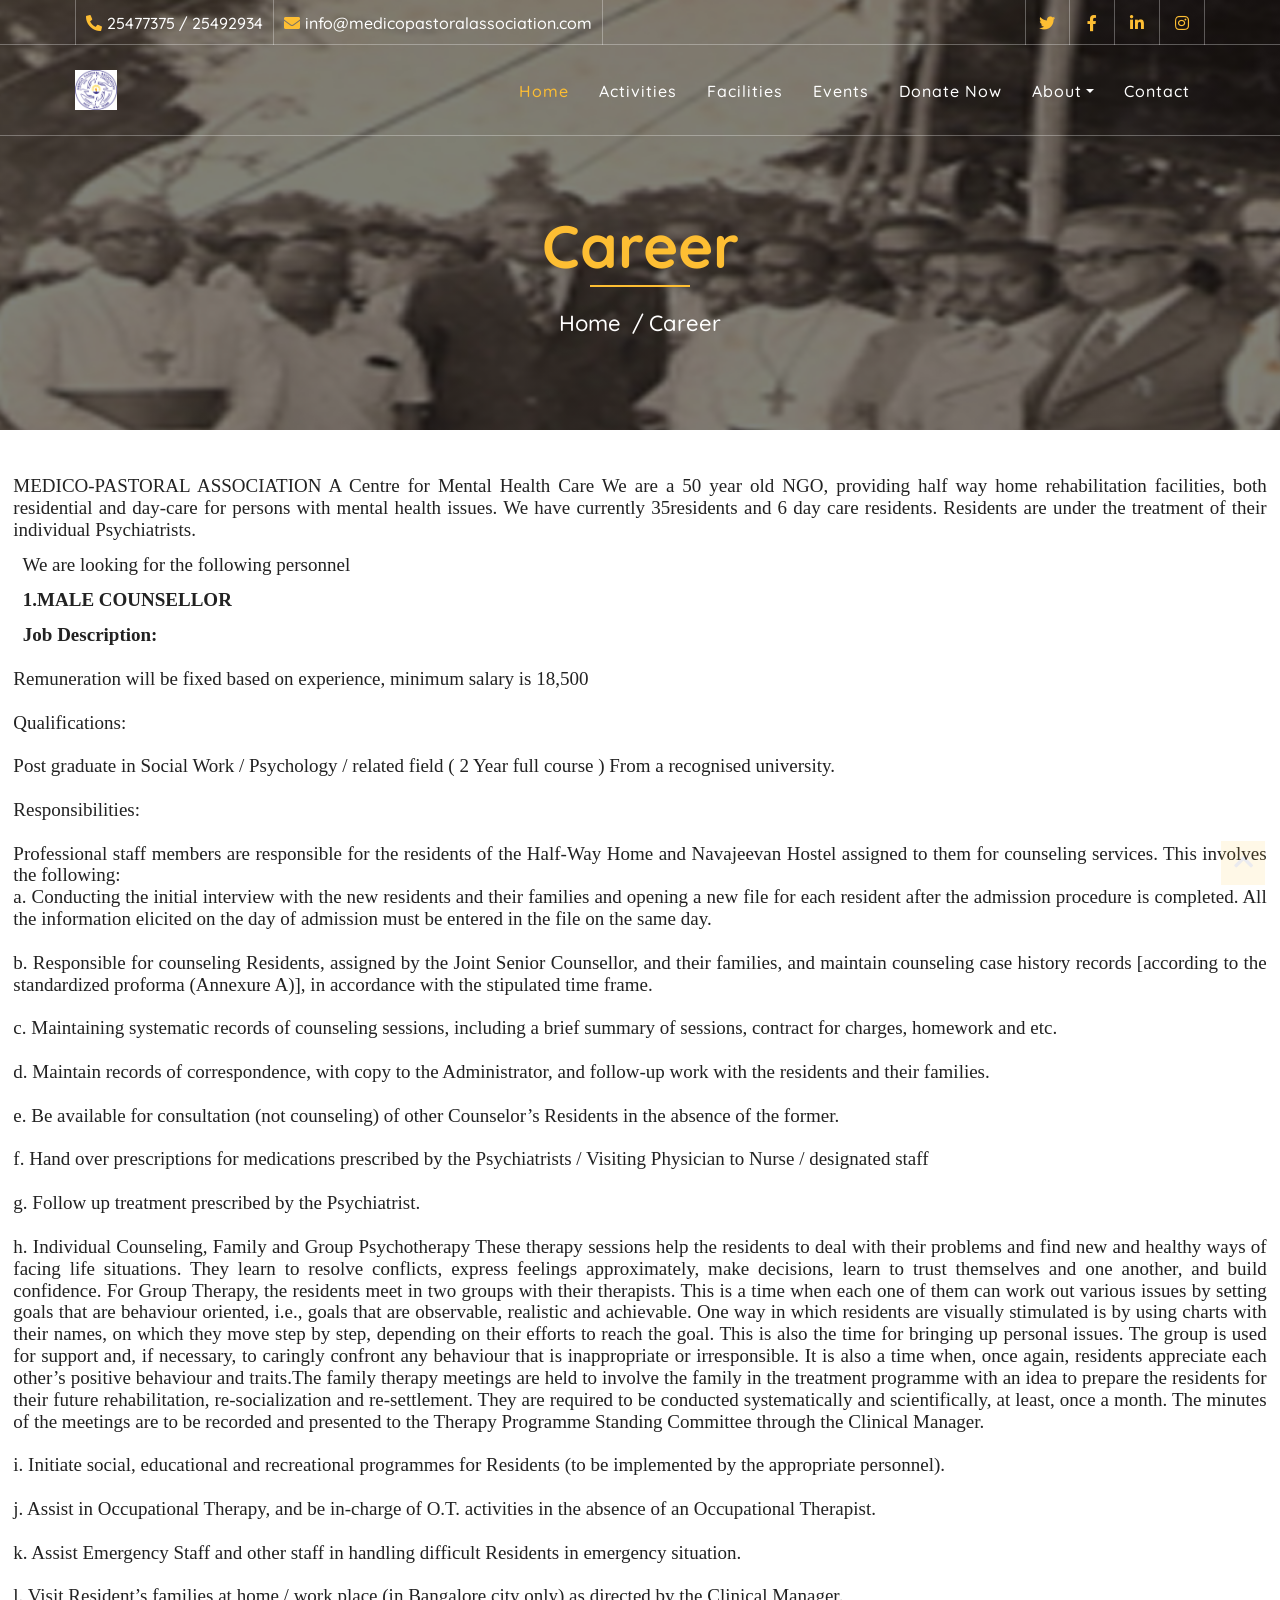
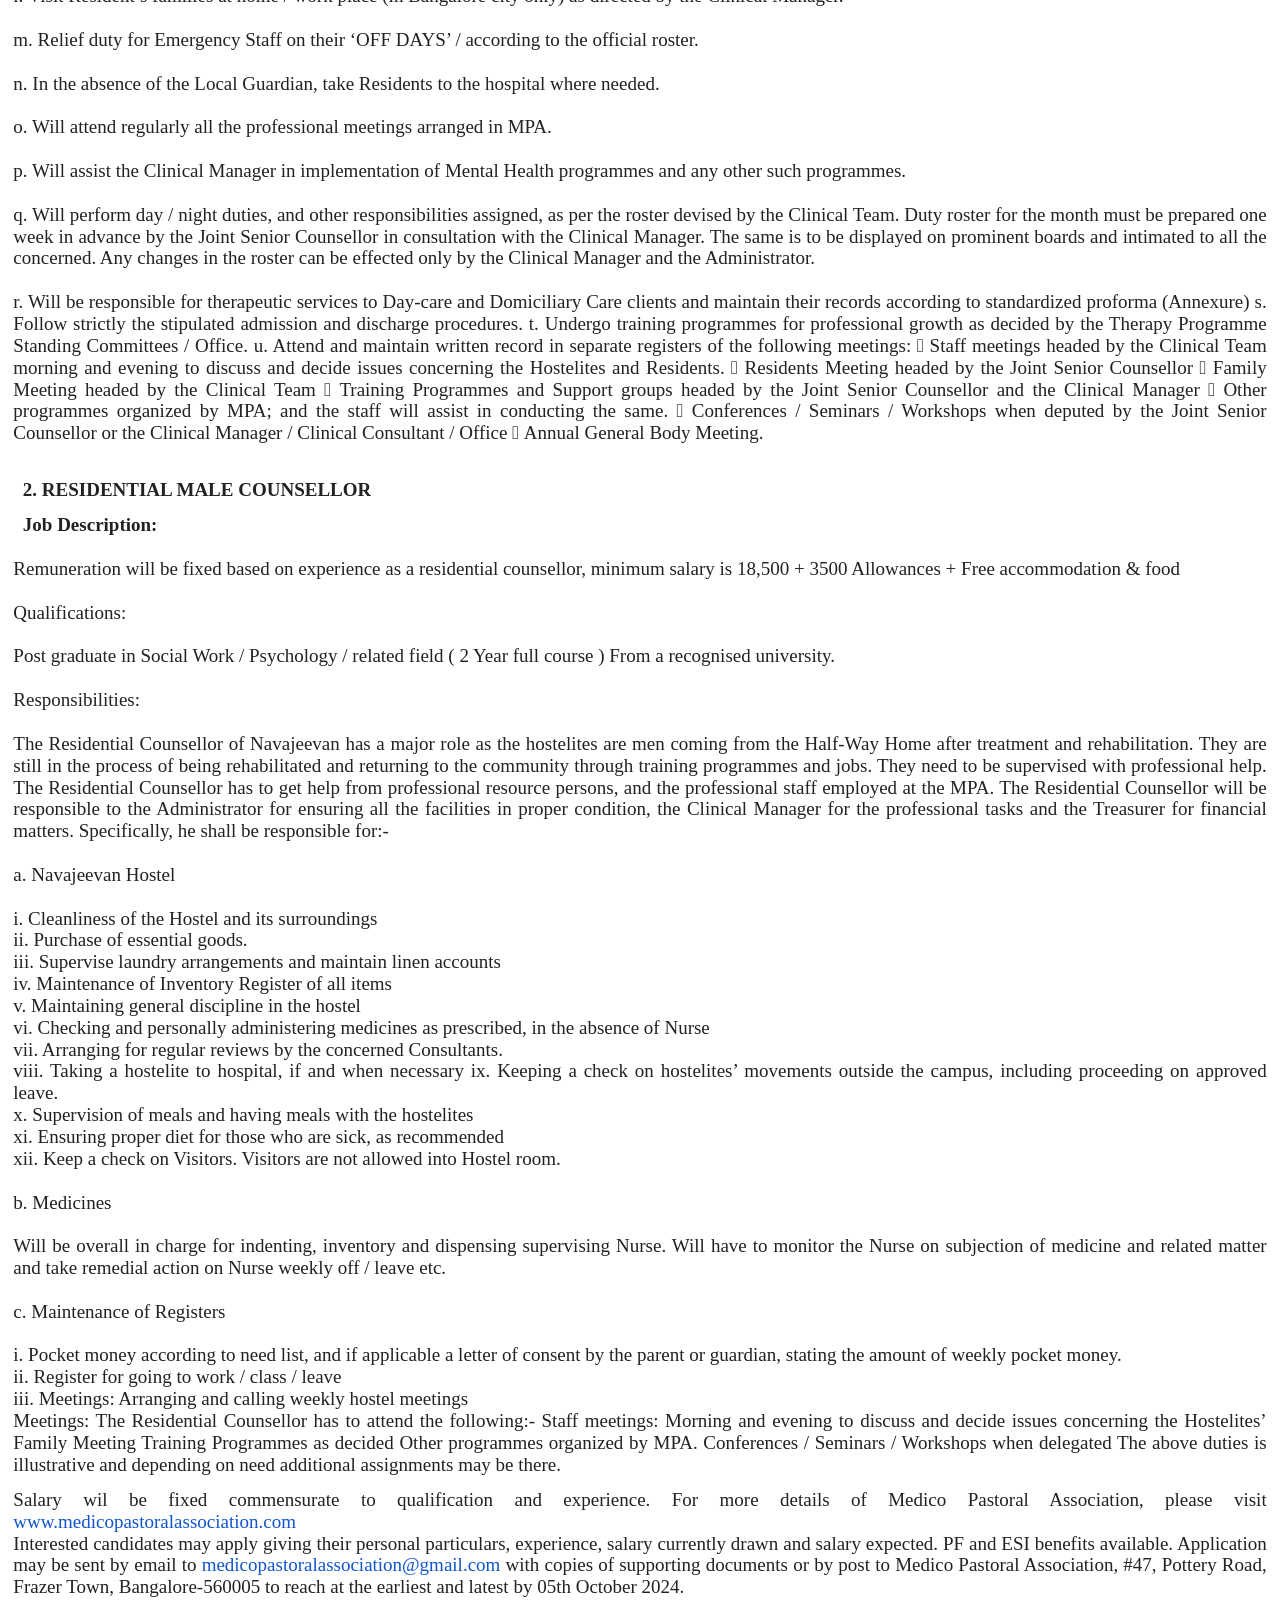
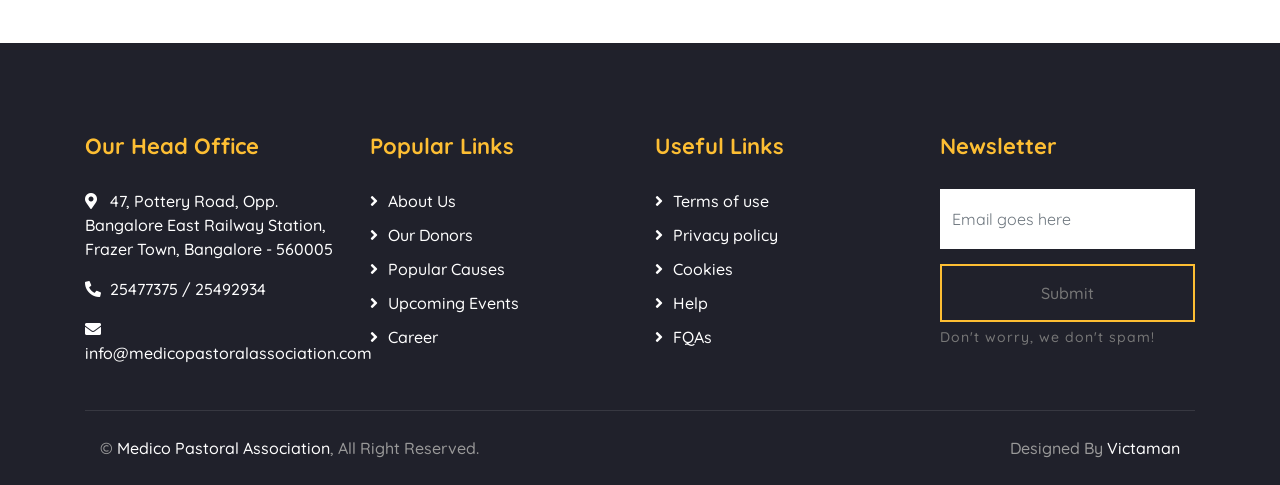
==== career.html @ f019a7d2 "job updated" ====
<!DOCTYPE html>
<html lang="en">
    <head>
	<link rel="apple-touch-icon" sizes="180x180" href="/apple-touch-icon.png">
<link rel="icon" type="image/png" sizes="32x32" href="/favicon-32x32.png">
<link rel="icon" type="image/png" sizes="16x16" href="/favicon-16x16.png">
<link rel="manifest" href="/site.webmanifest">
        <meta charset="utf-8">
        <title>Career- Medico Pastoral Association (MPA)</title>
        <meta content="width=device-width, initial-scale=1.0" name="viewport">
        <meta content="Free Website Template" name="keywords">
        <meta content="Free Website Template" name="description">

        <!-- Favicon -->
        <link href="img/favicon.ico" rel="icon">

        <!-- Google Font -->
        <link href="https://fonts.googleapis.com/css2?family=Quicksand:wght@300;400;500;600;700&display=swap" rel="stylesheet">
        
        <!-- CSS Libraries -->
        <link href="https://stackpath.bootstrapcdn.com/bootstrap/4.4.1/css/bootstrap.min.css" rel="stylesheet">
        <link href="https://cdnjs.cloudflare.com/ajax/libs/font-awesome/5.10.0/css/all.min.css" rel="stylesheet">
        <link href="lib/flaticon/font/flaticon.css" rel="stylesheet">
        <link href="lib/animate/animate.min.css" rel="stylesheet">
        <link href="lib/owlcarousel/assets/owl.carousel.min.css" rel="stylesheet">

        <!-- Template Stylesheet -->
        <link href="css/style.css" rel="stylesheet">
       
    </head>

    <body>
        <!-- Top Bar Start -->
        <div class="top-bar d-none d-md-block">
            <div class="container-fluid">
                <div class="row">
                    <div class="col-md-8">
                        <div class="top-bar-left">
                            <div class="text">
                                <i class="fa fa-phone-alt"></i>
                                <p>25477375 / 25492934</p>
                            </div>
                            <div class="text">
                                <i class="fa fa-envelope"></i>
                                <p>info@medicopastoralassociation.com</p>
                            </div>
                        </div>
                    </div>
                    <div class="col-md-4">
                        <div class="top-bar-right">
                            <div class="social">
                                <a href=""><i class="fab fa-twitter"></i></a>
                                <a href=""><i class="fab fa-facebook-f"></i></a>
                                <a href=""><i class="fab fa-linkedin-in"></i></a>
                                <a href=""><i class="fab fa-instagram"></i></a>
                            </div>
                        </div>
                    </div>
                </div>
            </div>
        </div>
        <!-- Top Bar End -->

        <!-- Nav Bar Start -->
        <div class="navbar navbar-expand-lg bg-dark navbar-dark">
            <div class="container-fluid">
                <a href="index.html" class="navbar-brand"><img src="medicologo.png"></a>
                <button type="button" class="navbar-toggler" data-toggle="collapse" data-target="#navbarCollapse">
                    <span class="navbar-toggler-icon"></span>
                </button>

                <div class="collapse navbar-collapse justify-content-between" id="navbarCollapse">
                    <div class="navbar-nav ml-auto">
                        <a href="index.html" class="nav-item nav-link active">Home</a>
                        <a href="activities.html" class="nav-item nav-link">Activities</a>
						<a href="facilities.html" class="nav-item nav-link">Facilities </a>
                        <a href="event.html" class="nav-item nav-link">Events</a>
                        <a href="donate.html" class="nav-item nav-link">Donate Now</a>
                        <div class="nav-item dropdown">
                            <a href="#" class="nav-link dropdown-toggle" data-toggle="dropdown">About</a>
                            <div class="dropdown-menu">
                                <a href="activities.html" class="dropdown-item">What We Do</a>
                                <a href="team.html" class="dropdown-item">Meet The Team</a>
                                <a href="volunteer.html" class="dropdown-item">Become A Volunteer</a>
                            </div>
                        </div>
                        <a href="contact.html" class="nav-item nav-link">Contact</a>
                    </div>
                </div>
            </div>
        </div>
        <!-- Nav Bar End -->
        
        
        <!-- Page Header Start -->
        <div class="page-header">
            <div class="container">
                <div class="row">
                    <div class="col-12">
                        <h2>Career</h2>
                    </div>
                    <div class="col-12">
                        <a href="">Home</a>
                        <a href="">Career</a>
                    </div>
                </div>
            </div>
        </div>
        <!-- Page Header End -->
        
 
<p style='margin-top:0cm;margin-right:10pt;margin-bottom:10.0pt;margin-left:10pt;line-height:115%;font-size:15px;font-family:"Calibri",sans-serif;text-align:justify;'><span style='font-size:19px;line-height:115%;font-family:"Times New Roman",serif;color:#222222;background:white;'>
MEDICO-PASTORAL ASSOCIATION A Centre for Mental Health Care We are a 50 year old NGO, providing half way home rehabilitation facilities, both residential and day-care for persons with mental health issues. We have currently 35residents and 6 day care residents. Residents are under the treatment of their individual Psychiatrists.</span></p>
<p style='margin-top:0cm;margin-right:10pt;margin-bottom:10.0pt;margin-left:10pt;line-height:115%;font-size:15px;font-family:"Calibri",sans-serif;text-align:justify;'><span style='font-size:19px;line-height:115%;font-family:"Times New Roman",serif;color:#222222;background:white;'>&nbsp;
We are looking for the following personnel</span></p>


<p style='margin-top:0cm;margin-right:10pt;margin-bottom:10.0pt;margin-left:10pt;line-height:115%;font-size:15px;font-family:"Calibri",sans-serif;text-align:justify;'><strong><span style='font-size:19px;line-height:115%;font-family:"Times New Roman",serif;color:#222222;background:white;'>&nbsp;
1.MALE COUNSELLOR</span></strong><span style='font-size:19px;line-height:115%;font-family:"Times New Roman",serif;color:#222222;background:white;'>&nbsp;</span></p>

    
<p style='margin-top:0cm;margin-right:10pt;margin-bottom:10.0pt;margin-left:10pt;line-height:115%;font-size:15px;font-family:"Calibri",sans-serif;text-align:justify;'><strong><span style='font-size:19px;line-height:115%;font-family:"Times New Roman",serif;color:#222222;background:white;'>&nbsp;
Job Description:</span></strong><span style='font-size:19px;line-height:115%;font-family:"Times New Roman",serif;color:#222222;background:white;'>&nbsp;
<br>  
<br>  
Remuneration will be fixed based on experience, minimum salary is 18,500
<br> 
<br>  
Qualifications:
<br>
<br>  
Post graduate in Social Work / Psychology / related field ( 2 Year full course ) From a recognised university.
<br>
<br>  
Responsibilities:
<br>  
<br>  
Professional staff members are responsible for the residents of the Half-Way Home and
Navajeevan Hostel assigned to them for counseling services. This involves the following:
<br>a. Conducting the initial interview with the new residents and their families and opening a
new file for each resident after the admission procedure is completed.
All the information elicited on the day of admission must be entered in the file on the
same day. <br>
<br>b. Responsible for counseling Residents, assigned by the Joint Senior Counsellor, and their
families, and maintain counseling case history records [according to the standardized
proforma (Annexure A)], in accordance with the stipulated time frame.<br>
<br>c. Maintaining systematic records of counseling sessions, including a brief summary of
sessions, contract for charges, homework and etc.<br>
<br>d. Maintain records of correspondence, with copy to the Administrator, and follow-up work
with the residents and their families.<br>
<br>e. Be available for consultation (not counseling) of other Counselor’s Residents in the
absence of the former.<br>
<br>f. Hand over prescriptions for medications prescribed by the Psychiatrists / Visiting
Physician to Nurse / designated staff<br>
<br>g. Follow up treatment prescribed by the Psychiatrist.<br>
<br>h. Individual Counseling, Family and Group Psychotherapy
These therapy sessions help the residents to deal with their problems and find new and
healthy ways of facing life situations. They learn to resolve conflicts, express feelings
approximately, make decisions, learn to trust themselves and one another, and build
confidence. For Group Therapy, the residents meet in two groups with their therapists.
This is a time when each one of them can work out various issues by setting goals that
are behaviour oriented, i.e., goals that are observable, realistic and achievable. One way
in which residents are visually stimulated is by using charts with their names, on which
they move step by step, depending on their efforts to reach the goal. This is also the time
for bringing up personal issues. The group is used for support and, if necessary, to
caringly confront any behaviour that is inappropriate or irresponsible. It is also a time
when, once again, residents appreciate each other’s positive behaviour and traits.The family 
therapy meetings are held to involve the family in the treatment programme
with an idea to prepare the residents for their future rehabilitation, re-socialization and
re-settlement. They are required to be conducted systematically and scientifically, at
least, once a month. The minutes of the meetings are to be recorded and presented to the
Therapy Programme Standing Committee through the Clinical Manager.
<br>
<br>i. Initiate social, educational and recreational programmes for Residents (to be
implemented by the appropriate personnel).
<br>
<br>j. Assist in Occupational Therapy, and be in-charge of O.T. activities in the absence of an
Occupational Therapist.
<br>
<br>k. Assist Emergency Staff and other staff in handling difficult Residents in emergency
situation.
<br><br>
l. Visit Resident’s families at home / work place (in Bangalore city only) as directed by the
Clinical Manager.
<br><br>
m. Relief duty for Emergency Staff on their ‘OFF DAYS’ / according to the official roster.
<br><br>
n. In the absence of the Local Guardian, take Residents to the hospital where needed.
<br><br>
o. Will attend regularly all the professional meetings arranged in MPA.
<br><br>
p. Will assist the Clinical Manager in implementation of Mental Health programmes and
any other such programmes.
<br><br>
q. Will perform day / night duties, and other responsibilities assigned, as per the roster
devised by the Clinical Team. Duty roster for the month must be prepared one week
in advance by the Joint Senior Counsellor in consultation with the Clinical
Manager. The same is to be displayed on prominent boards and intimated to all the
concerned. Any changes in the roster can be effected only by the Clinical Manager
and the Administrator.
<br><br>
r. Will be responsible for therapeutic services to Day-care and Domiciliary Care clients and
maintain their records according to standardized proforma (Annexure)
s. Follow strictly the stipulated admission and discharge procedures.
t. Undergo training programmes for professional growth as decided by the Therapy
Programme Standing Committees / Office.
u. Attend and maintain written record in separate registers of the following meetings:
 Staff meetings headed by the Clinical Team morning and evening to discuss and decide
issues concerning the Hostelites and Residents.
 Residents Meeting headed by the Joint Senior Counsellor
 Family Meeting headed by the Clinical Team
 Training Programmes and Support groups headed by the Joint Senior Counsellor and the
Clinical Manager
 Other programmes organized by MPA; and the staff will assist in conducting the same.
 Conferences / Seminars / Workshops when deputed by the Joint Senior Counsellor or the
Clinical Manager / Clinical Consultant / Office
 Annual General Body Meeting.


	
	<br>
    <br>


    <p style='margin-top:0cm;margin-right:10pt;margin-bottom:10.0pt;margin-left:10pt;line-height:115%;font-size:15px;font-family:"Calibri",sans-serif;text-align:justify;'><strong><span style='font-size:19px;line-height:115%;font-family:"Times New Roman",serif;color:#222222;background:white;'>&nbsp;
       2. RESIDENTIAL MALE COUNSELLOR</span></strong><span style='font-size:19px;line-height:115%;font-family:"Times New Roman",serif;color:#222222;background:white;'>&nbsp;</span></p>
    
    
            
    <p style='margin-top:0cm;margin-right:10pt;margin-bottom:10.0pt;margin-left:10pt;line-height:115%;font-size:15px;font-family:"Calibri",sans-serif;text-align:justify;'><strong><span style='font-size:19px;line-height:115%;font-family:"Times New Roman",serif;color:#222222;background:white;'>&nbsp;
        Job Description:</span></strong><span style='font-size:19px;line-height:115%;font-family:"Times New Roman",serif;color:#222222;background:white;'>&nbsp;
          <br><br>  
          Remuneration will be fixed based on experience as a residential counsellor, minimum salary is 18,500 + 3500 Allowances + Free accommodation & food

            <br>              <br>  

            Qualifications:
            <br>              <br>  

    
    Post graduate in Social Work / Psychology / related field ( 2 Year full course ) From a recognised university.
    <br>  
    <br>  
    Responsibilities:
            <br>
            <br>      The Residential Counsellor of Navajeevan has a major role as the hostelites are men coming from
the Half-Way Home after treatment and rehabilitation. They are still in the process of being
rehabilitated and returning to the community through training programmes and jobs. They need to
be supervised with professional help. The Residential Counsellor has to get help from
professional resource persons, and the professional staff employed at the MPA.
The Residential Counsellor will be responsible to the Administrator for ensuring all the facilities
in proper condition, the Clinical Manager for the professional tasks and the Treasurer for financial
matters. Specifically, he shall be responsible for:-<br>
<br>
a. Navajeevan Hostel
<br><br>


i. Cleanliness of the Hostel and its surroundings
<br>

ii. Purchase of essential goods.
<br>

iii. Supervise laundry arrangements and maintain linen accounts<br>

iv. Maintenance of Inventory Register of all items<br>

v. Maintaining general discipline in the hostel<br>

vi. Checking and personally administering medicines as prescribed, in the absence of Nurse<br>

vii. Arranging for regular reviews by the concerned Consultants.<br>

viii. Taking a hostelite to hospital, if and when necessary
ix. Keeping a check on hostelites’ movements outside the campus, including proceeding on
approved leave.<br>

x. Supervision of meals and having meals with the hostelites<br>

xi. Ensuring proper diet for those who are sick, as recommended<br>

xii. Keep a check on Visitors. Visitors are not allowed into Hostel room.<br>
<br>


b. Medicines<br><br>


Will be overall in charge for indenting, inventory and dispensing supervising Nurse.
Will have to monitor the Nurse on subjection of medicine and related matter and take
remedial action on Nurse weekly off / leave etc.<br>
<br>

c. Maintenance of Registers<br><br>



i. Pocket money according to need list, and if applicable a letter of consent by the parent or
guardian, stating the amount of weekly pocket money.<br>

ii. Register for going to work / class / leave<br>

iii. Meetings: Arranging and calling weekly hostel meetings<br>

Meetings: The Residential Counsellor has to attend the following:-
Staff meetings: Morning and evening to discuss and decide issues concerning the Hostelites’
Family Meeting
Training Programmes as decided
Other programmes organized by MPA.
Conferences / Seminars / Workshops when delegated
The above duties is illustrative and depending on need additional assignments may be there.

<!-- 3. Assisting the treasurer in the financial activities. <a href="https://docs.google.com/document/d/1AmFQPL2dwmdeC4Lr1-73dSph4MVCn8qe/edit?usp=drive_link&ouid=103485839376186914703&rtpof=true&sd=true" target="_blank"><span style='font-size:19px;line-height:115%;font-family:"Times New Roman",serif;color:#1155CC;background:white;'>Download complete Job Description </span></a>
&nbsp;</span></p> -->
	    
	    
<p style='margin-top:0cm;margin-right:10pt;margin-bottom:10.0pt;margin-left:10pt;line-height:115%;font-size:15px;font-family:"Calibri",sans-serif;text-align:justify;'><span style='font-size:19px;line-height:115%;font-family:"Times New Roman",serif;color:#222222;background:white;'>Salary wil be fixed commensurate to qualification and experience. For more details of Medico Pastoral Association, please visit
<a href="www.medicopastoralassociation.com" target="_blank"><span style='font-size:19px;line-height:115%;font-family:"Times New Roman",serif;color:#1155CC;background:white;'>www.medicopastoralassociation.com</span></a> 
	<br>
Interested candidates may apply giving their personal particulars, experience, salary currently drawn and salary expected. PF and ESI benefits available. Application may be sent by email to <a href="mailto:medicopastoralassociation@gmail.com" target="_blank"><span style='font-size:19px;line-height:115%;font-family:"Times New Roman",serif;color:#1155CC;background:white;'>medicopastoralassociation@gmail.com</span></a> with copies of supporting documents or by post to Medico Pastoral Association, #47, Pottery Road, Frazer Town, Bangalore-560005 to reach at the earliest and latest by 05th October 2024.&nbsp;</span></p>
<!-- <p style='margin-top:0cm;margin-right:0cm;margin-bottom:10.0pt;margin-left:0cm;line-height:115%;font-size:15px;font-family:"Calibri",sans-serif;text-align:justify;'><strong><span style='font-size:19px;line-height:115%;font-family:"Times New Roman",serif;color:#222222;background:white;'>C. HWH Supervisor [Male]</span></strong><span style='font-size:19px;line-height:115%;font-family:"Times New Roman",serif;color:#222222;background:white;'>: To ensure physical residential wellbeing of the residents under guidance of the Half-Way Home Supervisor especially the personal hygiene of residents. To assist Half-Way Home Supervisor in Grocery stock taking and maintenance of records &ndash; daily issue, starting Gross Salary starts from Rs. 15,000/- and will be fixed commensurate qualification and experience.</span></p> -->
<!-- <p style='margin-top:0cm;margin-right:0cm;margin-bottom:10.0pt;margin-left:0cm;line-height:115%;font-size:15px;font-family:"Calibri",sans-serif;text-align:justify;'><span style='font-size:19px;line-height:115%;font-family:"Times New Roman",serif;color:#222222;background:white;'>&nbsp;<strong>D. Counsellor:</strong> Qualification Post Graduation in Social Work / Psychology. Starting salary for fresher Rs 18,500. Benefit of PF, ESI applicable Interested candidates may apply giving their personal particulars, qualification, experience, and salary expected.</span></p> -->
<!-- <p style='margin-top:0cm;margin-right:0cm;margin-bottom:10.0pt;margin-left:0cm;line-height:115%;font-size:15px;font-family:"Calibri",sans-serif;text-align:justify;'><span style='font-size:19px;line-height:115%;font-family:"Times New Roman",serif;color:#222222;background:white;'>&nbsp;[Karnataka Nursing Council Reg. No. / State Nursing Council No. needed in respected of A &amp; B]. Do mention specific exposure, if any, had in handling patients with mental health issues. Selected candidate would need to work in night shift also. Application maybe sent by email to&nbsp;</span><a href="mailto:medicopastoralassociation@gmail.com" target="_blank"><span style='font-size:19px;line-height:115%;font-family:"Times New Roman",serif;color:#1155CC;background:white;'>medicopastoralassociation@gmail.com</span></a><span style='font-size:19px;line-height:115%;font-family:"Times New Roman",serif;color:#222222;background:white;'>&nbsp;with copies of supporting documents or send application by post to Medico Pastoral Association, # 47, Pottery Road, Fraser Town, Bangalore &ndash; 560005 to reach on or before 11th November 2023</span></p>   	 -->





<!-- Footer Start -->
        <div class="footer">
            <div class="container">
                <div class="row">
                    <div class="col-lg-3 col-md-6">
                        <div class="footer-contact">
                            <h2>Our Head Office</h2>
                            <p><i class="fa fa-map-marker-alt"></i>47, Pottery Road, Opp. Bangalore East Railway Station, Frazer Town, Bangalore - 560005
</p>
                            <p><i class="fa fa-phone-alt"></i>25477375 / 25492934</p>
                            <p><i class="fa fa-envelope"></i>info@medicopastoralassociation.com</p>
                           
                        </div>
                    </div>
                    <div class="col-lg-3 col-md-6">
                        <div class="footer-link">
                            <h2>Popular Links</h2>
                            <a href="">About Us</a>
                            <a href="">Our Donors</a>
                            <a href="">Popular Causes</a>
                            <a href="">Upcoming Events</a>
                            <a href="career.html">Career</a>
                        </div>
                    </div>
                    <div class="col-lg-3 col-md-6">
                        <div class="footer-link">
                            <h2>Useful Links</h2>
                            <a href="">Terms of use</a>
                            <a href="">Privacy policy</a>
                            <a href="">Cookies</a>
                            <a href="">Help</a>
                            <a href="">FQAs</a>
                        </div>
                    </div>
                    <div class="col-lg-3 col-md-6">
                        <div class="footer-newsletter">
                            <h2>Newsletter</h2>
                            <form>
                                <input class="form-control" placeholder="Email goes here">
                                <button class="btn btn-custom">Submit</button>
                                <label>Don't worry, we don't spam!</label>
                            </form>
                        </div>
                    </div>
                </div>
            </div>
            <div class="container copyright">
                <div class="row">
                    <div class="col-md-6">
                        <p>&copy; <a href="#">Medico Pastoral Association</a>, All Right Reserved.</p>
                    </div>
                    <div class="col-md-6">
                        <p>Designed By <a href="https://victaman.com">Victaman</a></p>
                    </div>
                </div>
            </div>
        </div>
        <!-- Footer End -->

        <!-- Back to top button -->
        <a href="#" class="back-to-top"><i class="fa fa-chevron-up"></i></a>
        
        <!-- Pre Loader -->
        <div id="loader" class="show">
            <div class="loader"></div>
        </div>

        <!-- JavaScript Libraries -->
        <script src="https://code.jquery.com/jquery-3.4.1.min.js"></script>
        <script src="https://stackpath.bootstrapcdn.com/bootstrap/4.4.1/js/bootstrap.bundle.min.js"></script>
        <script src="lib/easing/easing.min.js"></script>
        <script src="lib/owlcarousel/owl.carousel.min.js"></script>
        <script src="lib/waypoints/waypoints.min.js"></script>
        <script src="lib/counterup/counterup.min.js"></script>
        <script src="lib/parallax/parallax.min.js"></script>
        
        <!-- Contact Javascript File -->
        <script src="mail/jqBootstrapValidation.min.js"></script>
        <script src="mail/contact.js"></script>

        <!-- Template Javascript -->
        <script src="js/main.js"></script>
    </body>
</html>
---- lib/flaticon/font/flaticon.css ----
/*
  	Flaticon icon font: Flaticon
  	Creation date: 30/09/2020 10:47
  	*/

@font-face {
  font-family: "Flaticon";
  src: url("./Flaticon.eot");
  src: url("./Flaticon.eot?#iefix") format("embedded-opentype"),
       url("./Flaticon.woff2") format("woff2"),
       url("./Flaticon.woff") format("woff"),
       url("./Flaticon.ttf") format("truetype"),
       url("./Flaticon.svg#Flaticon") format("svg");
  font-weight: normal;
  font-style: normal;
}

@media screen and (-webkit-min-device-pixel-ratio:0) {
  @font-face {
    font-family: "Flaticon";
    src: url("./Flaticon.svg#Flaticon") format("svg");
  }
}

[class^="flaticon-"]:before, [class*=" flaticon-"]:before,
[class^="flaticon-"]:after, [class*=" flaticon-"]:after {   
  font-family: Flaticon;
        font-size: 20px;
font-style: normal;
margin-left: 20px;
}

.flaticon-water:before { content: "\f100"; }
.flaticon-healthcare:before { content: "\f101"; }
.flaticon-diet:before { content: "\f102"; }
.flaticon-education:before { content: "\f103"; }
.flaticon-home:before { content: "\f104"; }
.flaticon-charity:before { content: "\f105"; }
.flaticon-social-care:before { content: "\f106"; }
.flaticon-kindness:before { content: "\f107"; }
.flaticon-donation:before { content: "\f108"; }
.flaticon-woman:before { content: "\f109"; }
---- css/style.css ----
/*******************************/
/********* General CSS *********/
/*******************************/
body {
    color: #777777;
    font-weight: 500;
    background: #ffffff;
    font-family: 'Quicksand', sans-serif;
}

h1,
h2, 
h3, 
h4,
h5, 
h6 {
    color: #4a4c70;
}

a {
    color: #4a4c70;
    transition: .3s;
}

a:hover,
a:active,
a:focus {
    color: #FDBE33;
    outline: none;
    text-decoration: none;
}

.btn.btn-custom {
    padding: 12px 20px;
    text-align: center; 
   font-size: 16px;
    font-weight: 500;
    color: #777777;
    border-radius: 0;
    border: 2px solid #FDBE33;
    box-shadow: inset 0 0 0 0 #FDBE33;
    transition: ease-out 0.3s;
    -webkit-transition: ease-out 0.3s;
    -moz-transition: ease-out 0.3s;
}

.btn.btn-custom:hover {
    color: #20212B;
    box-shadow: inset 0 0 0 30px #FDBE33;
}

.btn:focus,
.form-control:focus {
    box-shadow: none;
}

.container-fluid {
    max-width: 1366px;
}

[class^="flaticon-"]:before, [class*=" flaticon-"]:before,
[class^="flaticon-"]:after, [class*=" flaticon-"]:after {   
    font-size: inherit;
    margin-left: 0;
}


/**********************************/
/****** Loader & Back to Top ******/
/**********************************/
#loader {
    position: fixed;
    top: 0;
    right: 0;
    bottom: 0;
    left: 0;
    display: flex;
    align-items: center;
    justify-content: center;
    background: #ffffff;
    opacity: 0;
    visibility: hidden;
    -webkit-transition: opacity .3s ease-out, visibility 0s linear .3s;
    -o-transition: opacity .3s ease-out, visibility 0s linear .3s;
    transition: opacity .3s ease-out, visibility 0s linear .3s;
    z-index: 999;
}

#loader.show {
    -webkit-transition: opacity .6s ease-out, visibility 0s linear 0s;
    -o-transition: opacity .6s ease-out, visibility 0s linear 0s;
    transition: opacity .6s ease-out, visibility 0s linear 0s;
    visibility: visible;
    opacity: 1;
}

#loader .loader {
    position: relative;
    width: 45px;
    height: 45px;
    border: 5px solid #dddddd;
    border-top: 5px solid #FDBE33;
    border-radius: 50%;
    -webkit-animation: spin 2s linear infinite;
    animation: spin 2s linear infinite;
}

@-webkit-keyframes spin {
    0% { -webkit-transform: rotate(0deg); }
    100% { -webkit-transform: rotate(360deg); }
}

@keyframes spin {
    0% { transform: rotate(0deg); }
    100% { transform: rotate(360deg); }
}

.back-to-top {
    position: fixed;
    display: none;
    background: #FDBE33;
    width: 44px;
    height: 44px;
    text-align: center;
    line-height: 1;
    font-size: 22px;
    right: 15px;
    bottom: 15px;
    transition: background 0.5s;
    z-index: 9;
}

.back-to-top i {
    color: #4a4c70;
    padding-top: 10px;
}

.back-to-top:hover {
    background: #4a4c70;
}

.back-to-top:hover i {
    color: #FDBE33;
}


/**********************************/
/********** Top Bar CSS ***********/
/**********************************/
.top-bar {
    position: absolute;
    height: 45px;
    width: 100%;
    top: 0;
    left: 0;
    z-index: 3;
    border-bottom: 1px solid rgba(255, 255, 255, .3);
}

.top-bar .top-bar-left {
    display: flex;
    align-items: center;
    justify-content: flex-start;
}

.top-bar .top-bar-right {
    display: flex;
    align-items: center;
    justify-content: flex-end;
}

.top-bar .text {
    display: flex;
    align-items: center;
    justify-content: center;
    flex-direction: row;
    height: 45px;
    padding: 0 10px;
    text-align: center;
    border-left: 1px solid rgba(255, 255, 255, .3);
}

.top-bar .text:last-child {
    border-right: 1px solid rgba(255, 255, 255, .3);
}

.top-bar .text i {
    font-size: 16px;
    color: #FDBE33;
    margin-right: 5px;
}

.top-bar .text p {
    color: #ffffff;
    font-size: 16px;
    font-weight: 500;
    margin: 0;
}

.top-bar .social {
    display: flex;
    height: 45px;
    font-size: 0;
    justify-content: flex-end;
}

.top-bar .social a {
    display: flex;
    align-items: center;
    justify-content: center;
    width: 45px;
    height: 100%;
    font-size: 16px;
    color: #FDBE33;
    border-right: 1px solid rgba(255, 255, 255, .3);
}

.top-bar .social a:first-child {
    border-left: 1px solid rgba(255, 255, 255, .3);
}

.top-bar .social a:hover {
    color: #ffffff;
    background: #FDBE33;
}

@media (min-width: 992px) {
    .top-bar {
        padding: 0 60px;
    }
}


/**********************************/
/*********** Nav Bar CSS **********/
/**********************************/
.navbar {
    position: relative;
    transition: .5s;
    z-index: 999;
}

.navbar.nav-sticky {
    position: fixed;
    top: 0;
    width: 100%;
    box-shadow: 0 2px 5px rgba(0, 0, 0, .3);
    transition: .5s;
}

.navbar .navbar-brand {
    margin: 0;
    color: #ffffff;
    font-size: 45px;
    line-height: 0px;
    font-weight: 700;
    letter-spacing: 5px;
    text-transform: uppercase;
}

.navbar .navbar-brand img {
    max-width: 100%;
    max-height: 40px;
}

.navbar-dark .navbar-nav .nav-link,
.navbar-dark .navbar-nav .nav-link:focus,
.navbar-dark .navbar-nav .nav-link:hover,
.navbar-dark .navbar-nav .nav-link.active {
    padding: 10px 15px 8px 15px;
    color: #ffffff;
}

.navbar-dark .navbar-nav .nav-link:hover,
.navbar-dark .navbar-nav .nav-link.active {
    color: #FDBE33;
    transition: none;
}

.navbar .dropdown-menu {
    margin-top: 0;
    border: 0;
    border-radius: 0;
    background: #f8f9fa;
}

@media (min-width: 992px) {
    .navbar {
        position: absolute;
        width: 100%;
        top: 45px;
        padding: 20px 60px;
        background: transparent !important;
        border-bottom: 1px solid rgba(255, 255, 255, .3);
        z-index: 9;
    }
    
    .navbar.nav-sticky {
        padding: 10px 60px;
        background: #20212B !important;
        border-bottom: none;
    }
    
    .page .navbar {
        background: #20212B !important;
    }
    
    .navbar a.nav-link {
        padding: 8px 15px;
        font-size: 16px;
        letter-spacing: 1px;
    }
}

@media (max-width: 991.98px) {   
    .navbar {
        padding: 15px;
        background: #20212B !important;
    }
    
    .navbar a.nav-link {
        padding: 5px;
    }
    
    .navbar .dropdown-menu {
        box-shadow: none;
    }
}


/*******************************/
/********** Hero CSS ***********/
/*******************************/
.carousel {
    position: relative;
    width: 100%;
    min-height: 300px;
    background: #ffffff;
    margin-bottom: 45px;
}

.carousel .container-fluid {
    padding: 0;
}

.carousel .carousel-item {
    position: relative;
    width: 100%;
    min-height: 300px;
    display: flex;
    align-items: center;
    justify-content: center;
    flex-direction: column;
}

.carousel .carousel-img {
    position: relative;
    width: 100%;
    height: 100%;
    min-height: 300px;
    text-align: right;
    overflow: hidden;
}

.carousel .carousel-img::after {
    position: absolute;
    content: "";
    top: 0;
    right: 0;
    bottom: 0;
    left: 0;
    background: rgba(0, 0, 0, .5);
    z-index: 1;
}

.carousel .carousel-img img {
    width: 100%;
    height: 100%;
    object-fit: cover;
}

.carousel .carousel-text {
    position: absolute;
    max-width: 700px;
    display: flex;
    align-items: center;
    justify-content: center;
    flex-direction: column;
    z-index: 2;
}

.carousel .carousel-text h1 {
    text-align: center;
    color: #ffffff;
    font-size: 60px;
    font-weight: 700;
    margin-bottom: 20px;
}

.carousel .carousel-text p {
    color: #ffffff;
    text-align: center;
    font-size: 20px;
    margin-bottom: 25px;
}

.carousel .carousel-btn .btn.btn-custom {
    color: #ffffff;
}

.carousel .carousel-btn .btn.btn-custom:hover {
    color: #20212B;
}

.carousel .carousel-btn .btn:first-child {
    margin-right: 15px;
}

.carousel .owl-nav {
    position: absolute;
    width: 100%;
    height: 60px;
    top: calc(50% - 30px);
    left: 0;
    display: flex;
    justify-content: space-between;
    z-index: 9;
}

.carousel .owl-nav .owl-prev,
.carousel .owl-nav .owl-next {
    width: 60px;
    height: 60px;
    display: flex;
    align-items: center;
    justify-content: center;
    color: #FDBE33;
    background: rgba(256, 256, 256, .2);
    font-size: 22px;
    transition: .3s;
}

.carousel .owl-nav .owl-prev:hover,
.carousel .owl-nav .owl-next:hover {
    color: #ffffff;
    background: #FDBE33;
}

.carousel .owl-nav .owl-prev {
    margin-right: 2px;
}

.carousel .animated {
    -webkit-animation-duration: 1s;
    animation-duration: 1s;
}

#videoModal .modal-dialog {
    position: relative;
    max-width: 800px;
    margin: 60px auto 0 auto;
}

#videoModal .modal-body {
    position: relative;
    padding: 0px;
}

#videoModal .close {
    position: absolute;
    width: 30px;
    height: 30px;
    right: 0px;
    top: -30px;
    z-index: 999;
    font-size: 30px;
    font-weight: normal;
    color: #ffffff;
    background: #000000;
    opacity: 1;
}

@media (max-width: 991.98px) {
    .carousel .carousel-text h1 {
        font-size: 35px;
    }
    
    .carousel .carousel-text p {
        font-size: 16px;
    }
    
    .carousel .carousel-text .btn {
        padding: 12px 30px;
        font-size: 15px;
        letter-spacing: 0;
    }
}

@media (max-width: 767.98px) {
    .carousel .carousel-text h1 {
        font-size: 30px;
    }
    
    .carousel .carousel-text .btn {
        padding: 10px 25px;
        font-size: 15px;
        letter-spacing: 0;
    }
}

@media (max-width: 575.98px) {
    .carousel .carousel-text h1 {
        font-size: 25px;
    }
    
    .carousel .carousel-text .btn {
        padding: 8px 20px;
        font-size: 14px;
        letter-spacing: 0;
    }
}


/*******************************/
/******* Page Header CSS *******/
/*******************************/
.page-header {
    position: relative;
    margin-bottom: 45px;
    padding: 210px 0 90px 0;
    text-align: center;
    background: linear-gradient(rgba(0, 0, 0, .5), rgba(0, 0, 0, .5)), url(../img/services.jpg);
    background-attachment: fixed;
    background-position: center;
    background-repeat: no-repeat;
    background-size: cover;
}

.facilities {
    position: relative;
    margin-bottom: 45px;
    padding: 210px 0 90px 0;
    text-align: center;
    background: linear-gradient(rgba(0, 0, 0, .5), rgba(0, 0, 0, .5)), url(../img/services.jpg);
    background-attachment: fixed;
    background-position: center;
    background-repeat: no-repeat;
    background-size: cover;
}

.facilities {
    position: relative;
    margin-bottom: 45px;
    padding: 210px 0 90px 0;
    text-align: center;
    background: linear-gradient(rgba(0, 0, 0, .5), rgba(0, 0, 0, .5)), url(../img/services.jpg);
    background-attachment: fixed;
    background-position: center;
    background-repeat: no-repeat;
    background-size: cover;
}

.page-header h2 {
    position: relative;
    color: #FDBE33;
    font-size: 60px;
    font-weight: 700;
    margin-bottom: 20px;
    padding-bottom: 5px;
}

.page-header h2::after {
    position: absolute;
    content: "";
    width: 100px;
    height: 2px;
    left: calc(50% - 50px);
    bottom: 0;
    background: #FDBE33;
}

.page-header a {
    position: relative;
    padding: 0 12px;
    font-size: 22px;
    color: #ffffff;
}

.page-header a:hover {
    color: #FDBE33;
}

.page-header a::after {
    position: absolute;
    content: "/";
    width: 8px;
    height: 8px;
    top: -2px;
    right: -7px;
    text-align: center;
    color: #ffffff;
}

.page-header a:last-child::after {
    display: none;
}

@media (max-width: 991.98px) {
    .page-header {
        padding: 60px 0;
    }
    
    .page-header h2 {
        font-size: 45px;
    }
    
    .page-header a {
        font-size: 20px;
    }
}

@media (max-width: 767.98px) {
    .page-header {
        padding: 45px 0;
    }
    
    .page-header h2 {
        font-size: 35px;
    }
    
    .page-header a {
        font-size: 18px;
    }
}


/*******************************/
/******* Section Header ********/
/*******************************/
.section-header {
    position: relative;
    width: 100%;
    max-width: 700px;
    margin: 0 auto 45px auto;
}

.section-header p {
    margin-bottom: 5px;
    position: relative;
    font-size: 22px;
    font-weight: 600;
    text-transform: capitalize;
    color: #FDBE33;
}

.section-header h2 {
    margin: 0;
    font-size: 45px;
    font-weight: 700;
}

@media (max-width: 991.98px) {
    .section-header h2 {
        font-size: 45px;
    }
}

@media (max-width: 767.98px) {
    .section-header h2 {
        font-size: 40px;
    }
}

@media (max-width: 575.98px) {
    .section-header h2 {
        font-size: 35px;
    }
}


/*******************************/
/********** About CSS **********/
/*******************************/
.about {
    position: relative;
    width: 100%;
    padding: 45px 0;
}

.about .section-header {
    margin-bottom: 30px;
    margin-left: 0;
}

.about .about-img {
    width: 100%;
    height: 100vh;
}

.about .about-tab {
    width: 100%;
}

.about .about-tab .nav.nav-pills .nav-link {
    padding: 8px;
    font-weight: 600;
    background: none;
    border-radius: 0;
    border-bottom: 1px solid rgba(0, 0, 0, .15);
    transition: none;
}

.about .about-tab .nav.nav-pills .nav-link:hover,
.about .about-tab .nav.nav-pills .nav-link.active {
    color: #FDBE33;
    padding-bottom: 7px;
    border-bottom: 3px solid #FDBE33;
}

.about .about-tab .tab-content {
    padding: 15px 0 0 0;
    background: transparent;
}

.about .about-tab .tab-content .container {
    padding: 0;
}

@media (max-width: 991.98px) {
    .about .section-header {
        margin-top: 30px;
    }
}


/*******************************/
/********* Service CSS *********/
/*******************************/
.service {
    position: relative;
    width: 100%;
    padding: 45px 0 15px 0;
}

.service .service-item {
    position: relative;
    width: 100%;
    display: flex;
    justify-content: space-between;
    margin-bottom: 45px;
    transition: .3s;
}

.service .service-icon {
    position: relative;
    width: 60px;
}

.service .service-icon i {
    position: relative;
    display: block;
    color: #FDBE33;
    font-size: 60px;
    line-height: 60px;
    margin-top: 5px;
}

.service .service-text {
    position: relative;
    margin-left: 20px;
    padding-left: 20px;
}

.service .service-text::before {
    position: absolute;
    content: "";
    width: 1px;
    height: calc(100% - 10px);
    top: 5px;
    left: 0;
    background: rgba(0, 0, 0, .1);
}

.service .service-text::after {
    position: absolute;
    content: "";
    width: 3px;
    height: 40px;
    top: calc(50% - 20px);
    left: -1px;
    background: #FDBE33;
}

.service .service-text h3 {
    margin-bottom: 10px;
    font-size: 22px;
    font-weight: 700;
    letter-spacing: 1px;
}

.service .service-text p {
    margin: 0;
}


/*******************************/
/********* Donate CSS **********/
/*******************************/
.donate {
    position: relative;
    width: 100%;
    margin: 45px 0;
    background: rgba(0, 0, 0, .5);
}

.donate .donate-content {
    padding: 45px 0 15px 0;
}

.container .donate {
    margin: 90px 0;
}

.container .donate .donate-content {
    padding: 45px 30px 15px 30px;
}

.donate .donate-content .section-header {
    margin-bottom: 30px;
}

.donate .donate-content .section-header h2 {
    color: #ffffff;
}

.donate .donate-text p {
    color: #ffffff;
    font-size: 18px;
}

.donate .donate-form {
    padding: 90px 30px;
    background: #FDBE33;
}

.donate .donate-form .control-group {
    margin-bottom: 15px;
}

.donate .donate-form .form-control {
    height: 60px;
    color: #ffffff;
    padding: 0 15px;
    border-radius: 0;
    border: 1px solid #ffffff;
    background: transparent;
}

.donate .donate-form .form-control::placeholder {
    color: #ffffff;
    opacity: 1;
}

.donate .donate-form .form-control:-ms-input-placeholder,
.donate .donate-form .form-control::-ms-input-placeholder {
    color: #ffffff;
}

.donate .donate-form .btn-group {
    display: flex;
    justify-content: space-between;
    margin-bottom: 15px;
}

.donate .donate-form .btn.btn-custom {
    padding: 15px 0;
    width: 100%;
    height: 60px;
    color: #ffffff;
    border: 1px solid #ffffff;
    box-shadow: inset 0 0 0 0 #ffffff;
}

.donate .donate-form .btn.btn-custom:hover,
.donate .donate-form .btn.btn-custom.active {
    color: #FDBE33;
    border: 1px solid #ffffff;
    box-shadow: inset 0 0 0 30px #ffffff;
}



/*******************************/
/********** Causes CSS *********/
/*******************************/
.causes {
    position: relative;
    width: 100%;
    padding: 45px 0;
}

.causes .causes-carousel {
    width: calc(100% + 30px);
    margin-left: -15px;
    margin-right: -15px;
}

.causes .causes-item {
    margin: 0 15px;
    overflow: hidden;
    background: #f3f6ff;
}

.causes .causes-img {
    overflow: hidden;
}

.causes .causes-img img {
    width: 100%;
    transition: .3s;
}

.causes .causes-item:hover img {
    transform: scale(1.1);
}


.causes .causes-progress {
    width: 100%;
    margin-top: 32px;
    padding: 30px 30px 20px 30px;
}

.causes .progress {
    height: 10px;
    border-radius: 0;
    background: #dddddd;
    overflow: visible;
}

.causes .progress .progress-bar {
    position: relative;
    width: 0px;
    background: #FDBE33;
    overflow: visible;
    transition: 2s;
}

.causes .progress-bar span {
    position: absolute;
    top: -32px;
    right: 0;
    height: 23px;
    display: inline-block;
    padding: 2px 6px;
    background: #FDBE33;
    color: #20212B;
}

.causes .progress-bar span::after {
    position: absolute;
    content: "";
    width: 0;
    height: 0;
    top: 23px;
    left: calc(50% - 6px);
    border: 6px solid;
    border-color: #FDBE33 transparent transparent transparent;
}

.causes .progress-text {
    margin-top: 5px;
    display: flex;
    justify-content: space-between;
}

.causes .progress-text p {
    margin: 0;
}

.causes .causes-text {
    padding: 0 30px;
}

.causes .causes-text h3 {
    font-size: 22px;
    font-weight: 700;
}

.causes .causes-text p {
    margin: 0;
}

.causes .causes-btn {
    margin-top: 25px;
    display: flex;
    justify-content: space-between;
}

.causes .causes-btn .btn {
    padding: 10px 0;
    width: 50%;
}

.causes .causes-btn .btn:last-child {
    color: #20212B;
    background: #FDBE33;
}

.causes .causes-btn .btn:last-child:hover {
    color: #ffffff;
}



/*******************************/
/********** Facts CSS **********/
/*******************************/
.facts {
    position: relative;
    width: 100%;
    min-height: 400px;
    margin: 45px 0;
    display: flex;
    align-items: center;
    background: rgba(0, 0, 0, .5);
}

.facts .facts-item {
    display: flex;
    flex-direction: row;
    margin: 25px 0;
}

.facts .facts-item i {
    margin-top: 10px;
    font-size: 60px;
    line-height: 60px;
    color: #FDBE33;
}

.facts .facts-text {
    padding-left: 20px;
}

.facts .facts-text h3 {
    position: relative;
    display: inline-block;
    color: #ffffff;
    font-size: 45px;
    font-weight: 700;
}

.facts .facts-text h3::after {
    position: absolute;
    top: 0px;
    color: #ffffff;
    font-size: 25px;
    font-family: "Font Awesome 5 Free";
    font-weight: 900;
}

.facts .facts-text h3.facts-plus::after {
    content: "\f067";
    right: -25px;
}

.facts .facts-text h3.facts-dollar::after {
    content: "\f155";
    right: -18px;
}

.facts .facts-text p {
    color: #ffffff;
    font-size: 22px;
    font-weight: 600;
    margin: 0;
}


/*******************************/
/*********** Team CSS **********/
/*******************************/
.team {
    position: relative;
    width: 100%;
    padding: 45px 0 15px 0;
}

.team .team-item {
    position: relative;
    margin-bottom: 35px;
}

.team .team-img {
    position: relative;
    overflow: hidden;
}

.team .team-img img {
    width: 100%;
    transform: scale(1.1);
    margin-bottom: -15px;
    transition: .3s;
}

.team .team-item:hover img {
    margin: -15px 0 0 0;
}

.team .team-text {
    position: absolute;
    width: calc(100% - 40px);
    height: 96px;
    bottom: 0;
    left: 20px;
    padding: 22px 0;
    text-align: center;
    background: #ffffff;
    transition: .3s;
    overflow: hidden;
}

.team .team-text h2 {
    font-size: 18px;
    font-weight: 700;
    margin-bottom: 10px;
}

.team .team-text p {
    margin-bottom: 20px;
}

.team .team-social {
    position: relative;
    font-size: 0;
}

.team .team-social a {
    display: inline-block;
    width: 35px;
    height: 35px;
    margin: 0 3px;
    padding: 5px 0;
    text-align: center;
    font-size: 14px;
    color: #4a4c70;
    border: 2px solid #FDBE33;
    transition: .3s;
}

.team .team-social a:hover {
    color: #20212B;
    background: #FDBE33;
}

.team .team-item:hover .team-text {
    height: 160px;
}


/*******************************/
/******* Testimonial CSS *******/
/*******************************/
.testimonial {
    position: relative;
    width: 100%;
    padding: 45px 0;
}

.testimonial .testimonials-carousel {
    position: relative;
    width: calc(100% + 30px);
    margin: 0 -15px;
}

.testimonial .testimonial-item {
    position: relative;
    width: 100%;
    padding: 0 15px;
    display: flex;
    flex-direction: column;
    overflow: hidden;
}

.testimonial .testimonial-profile {
    display: flex;
    align-items: center;
    margin-bottom: 15px;
    border-bottom: 1px solid rgba(0, 0, 0, .1);
}

.testimonial .testimonial-profile img {
    width: 80px;
    margin-bottom: -1px;
}

.testimonial .testimonial-name {
    padding-left: 15px;
    width: calc(100% - 95px);
}

.testimonial .testimonial-name h3 {
    font-size: 20px;
    font-weight: 600;
    margin-bottom: 5px;
}

.testimonial .testimonial-name p {
    margin: 0;
    font-style: italic;
}

.testimonial .testimonial-text p {
    margin: 0;
}

.testimonial .owl-dots {
    margin-top: 15px;
    text-align: center;
}

.testimonial .owl-dot {
    display: inline-block;
    margin: 0 5px;
    width: 12px;
    height: 12px;
    border-radius: 0;
    background: #FDBE33;
}

.testimonial .owl-dot.active {
    background: #20212B;
}


/*******************************/
/******** Volunteer CSS ********/
/*******************************/
.volunteer {
    position: relative;
    width: 100%;
    margin: 45px 0;
    background: rgba(0, 0, 0, .5);
}

.volunteer .volunteer-content {
    padding: 30px 0 45px 0;
}

.container .volunteer {
    margin: 90px 0;
}

.container .volunteer .volunteer-content {
    padding: 45px 30px 15px 30px;
}

.volunteer .volunteer-content .section-header {
    margin-bottom: 30px;
}

.volunteer .volunteer-content .section-header h2 {
    color: #ffffff;
}

.volunteer .volunteer-text p {
    color: #ffffff;
    font-size: 18px;
}

.volunteer .volunteer-form {
    padding: 90px 30px;
    background: #FDBE33;
}

.volunteer .volunteer-form .control-group {
    margin-bottom: 15px;
}

.volunteer .volunteer-form .form-control {
    height: 60px;
    color: #ffffff;
    padding: 0 15px;
    border-radius: 0;
    border: 1px solid #ffffff;
    background: transparent;
}

.volunteer .volunteer-form textarea.form-control {
    height: 120px;
    padding: 15px;
}

.volunteer .volunteer-form .form-control::placeholder {
    color: #ffffff;
    opacity: 1;
}

.volunteer .volunteer-form .form-control:-ms-input-placeholder,
.volunteer .volunteer-form .form-control::-ms-input-placeholder {
    color: #ffffff;
}

.volunteer .volunteer-form .btn.btn-custom {
    padding: 15px 0;
    width: 100%;
    height: 60px;
    color: #ffffff;
    border: 1px solid #ffffff;
    box-shadow: inset 0 0 0 0 #ffffff;
}

.volunteer .volunteer-form .btn.btn-custom:hover {
    color: #FDBE33;
    border: 1px solid #ffffff;
    box-shadow: inset 0 0 0 30px #ffffff;
}


/*******************************/
/********** Event CSS **********/
/*******************************/
.event {
    position: relative;
    width: 100%;
    padding: 45px 0 15px 0;
}

.event .event-item {
    margin-bottom: 30px;
    background: #f3f6ff;
}

.event .event-item img {
    width: 100%;
}

.event .event-content {
    padding: 30px;
    display: flex;
}

.event .event-meta {
    margin-bottom: 15px;
    display: flex;
    flex-direction: column;
}

.event .event-meta p {
    position: relative;
    margin-bottom: 8px;
    padding-bottom: 8px;
    white-space: nowrap;
    border-bottom: 1px solid rgba(0, 0, 0, .15);
}

.event .event-meta p:last-child {
    border-bottom: none;
}

.event .event-meta i {
    color: #4a4c70;
    width: 25px;
}

.event .event-text {
    position: relative;
    margin-left: 20px;
    padding-left: 20px;
}

.event .event-text::before {
    position: absolute;
    content: "";
    width: 1px;
    height: calc(100% - 5px);
    top: 6px;
    left: 0;
    background: rgba(0, 0, 0, .15);
}

.event .event-text::after {
    position: absolute;
    content: "";
    width: 3px;
    height: 40px;
    top: calc(50% - 20px);
    left: -1px;
    background: #FDBE33;
}

.event .event-text h3 {
    font-size: 25px;
    font-weight: 700;
    margin-bottom: 10px;
}

.event .event-text p {
    margin: 0;
}

.event .btn.btn-custom {
    margin-top: 20px;
    padding: 8px 30px;
}

@media (max-width: 575.98px) {
    .event .event-content {
        flex-direction: column;
    }
    
    .event .event-meta {
        flex-direction: row;
    }
    
    .event .event-meta p {
        font-size: 14px;
        padding-right: 7px;
    }
    
    .event .event-meta p:last-child {
        border-bottom: 1px solid rgba(0, 0, 0, .15);
    }
    
    .event .event-meta i {
        width: 18px;
    }
    
    .event .event-text {
        margin: 0;
        padding: 0;
    }
    
    .event .event-text::before,
    .event .event-text::after {
        display: none;
    }
}



/*******************************/
/*********** Blog CSS **********/
/*******************************/
.blog {
    position: relative;
    width: 100%;
    padding: 45px 0 15px 0;
}

.blog .blog-item {
    margin-bottom: 30px;
    padding-bottom: 30px;
    background: #f3f6ff;
}

.blog .blog-img {
    width: 100%;
}

.blog .blog-img img {
    width: 100%;
}

.blog .blog-text {
    padding: 30px 30px 15px 30px;
}

.blog .blog-text h3 {
    font-size: 22px;
    font-weight: 700;
}

.blog .blog-text h3 a {
    color: #4a4c70;
}

.blog .blog-text h3 a:hover {
    color: #FDBE33;
}

.blog .blog-text p {
    margin: 0;
}

.blog .blog-meta {
    margin: 0 30px;
    padding-top: 15px;
    display: flex;
    border-top: 1px solid rgba(0, 0, 0, .15);
}

.blog .blog-meta p {
    margin: 0;
    color: #777777;
    padding: 0 30px;
    border-right: 1px solid rgba(0, 0, 0, .15);
}

.blog .blog-meta p:first-child {
    padding-left: 0;
}

.blog .blog-meta p:last-child {
    padding-right: 0;
    border: none;
}

.blog .blog-meta i {
    color: #4a4c70;
    margin-right: 8px
}

.blog .pagination {
    margin-bottom: 15px;
}

.blog .pagination .page-link {
    color: #4a4c70;
    border-radius: 0;
    border-color: #4a4c70;
}

.blog .pagination .page-link:hover,
.blog .pagination .page-item.active .page-link {
    color: #FDBE33;
    background: #4a4c70;
}

.blog .pagination .disabled .page-link {
    color: #999999;
}


/*******************************/
/********* Contact CSS *********/
/*******************************/
.contact {
    position: relative;
    width: 100%;
    padding: 45px 0;
}

.contact .contact-img {
    position: relative;
    width: 100%;
}

.contact .contact-img img {
    width: 100%;
    height: 440px;
    object-fit: cover;
}

.contact .contact-form {
    position: relative;
    width: 100%;
    max-width: 700px;
    margin: 0 auto;
    margin-top: -220px;
    padding: 30px;
    background: #f3f6ff;
}

@media (max-width: 991.98px) {
    .contact .contact-form {
        max-width: 600px;
    }
}

@media (max-width: 767.98px) {
    .contact .contact-form {
        max-width: 400px;
    }
}

@media (max-width: 575.98px) {
    .contact .contact-form {
        max-width: 300px;
    }
}

.contact .contact-form input {
    padding: 15px;
    background: none;
    border-radius: 0;
    border: 1px solid rgba(0, 0, 0, .1);
}

.contact .contact-form textarea {
    height: 150px;
    padding: 8px 15px;
    background: none;
    border-radius: 0;
    border: 1px solid rgba(0, 0, 0, .1);
}

.contact .contact-form .btn.btn-custom {
    width: 100%;
}

.contact .help-block ul {
    margin: 0;
    padding: 0;
    list-style-type: none;
}


/*******************************/
/******* Single Post CSS *******/
/*******************************/
.single {
    position: relative;
    padding: 45px 0;
}

.single .single-content {
    position: relative;
    margin-bottom: 30px;
    overflow: hidden;
}

.single .single-content img {
    margin-bottom: 20px;
    width: 100%;
}

.single .single-tags {
    margin: -5px -5px 41px -5px;
    font-size: 0;
}

.single .single-tags a {
    margin: 5px;
    display: inline-block;
    padding: 7px 15px;
    font-size: 14px;
    font-weight: 500;
    color: #4a4c70;
    border: 1px solid #4a4c70;
}

.single .single-tags a:hover {
    color: #ffffff;
    background: #FDBE33;
    border-color: #FDBE33;
}

.single .single-bio {
    margin-bottom: 45px;
    padding: 30px;
    background: #f3f6ff;
    display: flex;
}

.single .single-bio-img {
    width: 100%;
    max-width: 100px;
}

.single .single-bio-img img {
    width: 100%;
    border: 15px solid #ffffff;
}

.single .single-bio-text {
    padding-left: 30px;
}

.single .single-bio-text h3 {
    font-size: 20px;
    font-weight: 700;
}

.single .single-bio-text p {
    margin: 0;
}

.single .single-related {
    margin-bottom: 45px;
}

.single .single-related h2 {
    font-size: 30px;
    font-weight: 700;
    margin-bottom: 25px;
}

.single .related-slider {
    position: relative;
    margin: 0 -15px;
    width: calc(100% + 30px);
}

.single .related-slider .post-item {
    margin: 0 15px;
}

.single .post-item {
    display: flex;
    align-items: center;
    margin-bottom: 15px;
}

.single .post-item .post-img {
    width: 100%;
    max-width: 80px;
}

.single .post-item .post-img img {
    width: 100%;
}

.single .post-item .post-text {
    padding-left: 15px;
}

.single .post-item .post-text a {
    font-size: 16px;
    font-weight: 600;
}

.single .post-item .post-text a:hover {
    color: #FDBE33;
}

.single .post-item .post-meta {
    display: flex;
    margin-top: 8px;
}

.single .post-item .post-meta p {
    display: inline-block;
    margin: 0;
    padding: 0 3px;
    font-size: 14px;
    font-weight: 500;
    font-style: italic;
}

.single .post-item .post-meta p a {
    margin-left: 5px;
    color: #999999;
    font-size: 14px;
    font-weight: 500;
    font-style: normal;
}

.single .related-slider .owl-nav {
    position: absolute;
    width: 90px;
    top: -55px;
    right: 15px;
    display: flex;
}

.single .related-slider .owl-nav .owl-prev,
.single .related-slider .owl-nav .owl-next {
    margin-left: 15px;
    width: 30px;
    height: 30px;
    display: flex;
    align-items: center;
    justify-content: center;
    color: #4a4c70;
    background: #FDBE33;
    font-size: 16px;
    transition: .3s;
}

.single .related-slider .owl-nav .owl-prev:hover,
.single .related-slider .owl-nav .owl-next:hover {
    color: #FDBE33;
    background: #4a4c70;
}

.single .single-comment {
    position: relative;
    margin-bottom: 45px;
}

.single .single-comment h2 {
    font-size: 30px;
    font-weight: 700;
    margin-bottom: 25px;
}

.single .comment-list {
    list-style: none;
    padding: 0;
}

.single .comment-child {
    list-style: none;
}

.single .comment-body {
    display: flex;
    margin-bottom: 30px;
}

.single .comment-img {
    width: 60px;
}

.single .comment-img img {
    width: 100%;
    border-radius: 0;
}

.single .comment-text {
    padding-left: 15px;
    width: calc(100% - 60px);
}

.single .comment-text h3 {
    font-size: 20px;
    font-weight: 600;
    margin-bottom: 3px;
}

.single .comment-text span {
    display: block;
    font-size: 14px;
    font-weight: 500;
    margin-bottom: 5px;
}

.single .comment-text .btn {
    padding: 3px 10px;
    font-size: 14px;
    font-weight: 500;
    color: #4a4c70;
    background: #dddddd;
    border-radius: 0;
}

.single .comment-text .btn:hover {
    background: #FDBE33;
}

.single .comment-form {
    position: relative;
}

.single .comment-form h2 {
    font-size: 30px;
    font-weight: 700;
    margin-bottom: 25px;
}

.single .comment-form form {
    padding: 30px;
    background: #f3f6ff;
}

.single .comment-form form .form-group:last-child {
    margin: 0;
}

.single .comment-form input,
.single .comment-form textarea {
    border-radius: 0;
}

.single .comment-form input:focus,
.single .comment-form textarea:focus {
    border-color: #FDBE33;
}


/**********************************/
/*********** Sidebar CSS **********/
/**********************************/
.sidebar {
    position: relative;
    width: 100%;
}

@media(max-width: 991.98px) {
    .sidebar {
        margin-top: 45px;
    }
}

.sidebar .sidebar-widget {
    position: relative;
    margin-bottom: 45px;
}

.sidebar .sidebar-widget .widget-title {
    position: relative;
    margin-bottom: 30px;
    padding-bottom: 5px;
    font-size: 25px;
    font-weight: 700;
}

.sidebar .sidebar-widget .widget-title::after {
    position: absolute;
    content: "";
    width: 60px;
    height: 2px;
    bottom: 0;
    left: 0;
    background: #FDBE33;
}

.sidebar .sidebar-widget .search-widget {
    position: relative;
}

.sidebar .search-widget input {
    height: 50px;
    border: 1px solid #dddddd;
    border-radius: 0;
}

.sidebar .search-widget input:focus {
    box-shadow: none;
    border-color: #FDBE33;
}

.sidebar .search-widget .btn {
    position: absolute;
    top: 6px;
    right: 15px;
    height: 40px;
    padding: 0;
    font-size: 25px;
    color: #FDBE33;
    background: none;
    border-radius: 0;
    border: none;
    transition: .3s;
}

.sidebar .search-widget .btn:hover {
    color: #4a4c70;
}

.sidebar .sidebar-widget .recent-post {
    position: relative;
}

.sidebar .sidebar-widget .tab-post {
    position: relative;
}

.sidebar .tab-post .nav.nav-pills .nav-link {
    color: #4a4c70;
    background: #FDBE33;
    border-radius: 0;
}

.sidebar .tab-post .nav.nav-pills .nav-link:hover,
.sidebar .tab-post .nav.nav-pills .nav-link.active {
    color: #FDBE33;
    background: #4a4c70;
}

.sidebar .tab-post .tab-content {
    padding: 15px 0 0 0;
    background: transparent;
}

.sidebar .tab-post .tab-content .container {
    padding: 0;
}

.sidebar .sidebar-widget .category-widget {
    position: relative;
}

.sidebar .category-widget ul {
    margin: 0;
    padding: 0;
    list-style: none;
}

.sidebar .category-widget ul li {
    margin: 0 0 12px 22px; 
}

.sidebar .category-widget ul li:last-child {
    margin-bottom: 0; 
}

.sidebar .category-widget ul li a {
    display: inline-block;
    line-height: 23px;
}

.sidebar .category-widget ul li::before {
    position: absolute;
    content: '\f105';
    font-family: 'Font Awesome 5 Free';
    font-weight: 900;
    color: #FDBE33;
    left: 1px;
}

.sidebar .category-widget ul li span {
    display: inline-block;
    float: right;
}

.sidebar .sidebar-widget .tag-widget {
    position: relative;
    margin: -5px -5px;
}

.single .tag-widget a {
    margin: 5px;
    display: inline-block;
    padding: 7px 15px;
    font-size: 14px;
    font-weight: 500;
    color: #4a4c70;
    border: 1px solid #4a4c70;
    border-radius: 0;
}

.single .tag-widget a:hover {
    color: #ffffff;
    background: #FDBE33;
    border-color: #FDBE33;
}

.sidebar .image-widget {
    display: block;
    width: 100%;
    overflow: hidden;
}

.sidebar .image-widget img {
    max-width: 100%;
    transition: .3s;
}

.sidebar .image-widget img:hover {
    transform: scale(1.1);
}


/*******************************/
/********* Footer CSS **********/
/*******************************/
.footer {
    position: relative;
    margin-top: 45px;
    padding-top: 90px;
    background: #20212B;
}

.footer .footer-contact,
.footer .footer-link,
.footer .footer-newsletter {
    position: relative;
    margin-bottom: 45px;
    color: #ffffff;
}

.footer .footer-contact h2,
.footer .footer-link h2,
.footer .footer-newsletter h2 {
    margin-bottom: 30px;
    font-size: 22px;
    font-weight: 700;
    color: #FDBE33;
}

.footer .footer-link a {
    display: block;
    margin-bottom: 10px;
    color: #ffffff;
    transition: .3s;
}

.footer .footer-link a::before {
    position: relative;
    content: "\f105";
    font-family: "Font Awesome 5 Free";
    font-weight: 900;
    margin-right: 10px;
}

.footer .footer-link a:hover {
    color: #FDBE33;
    letter-spacing: 1px;
}

.footer .footer-contact p i {
    width: 25px;
}

.footer .footer-social {
    position: relative;
    margin-top: 20px;
}

.footer .footer-social a {
    width: 40px;
    height: 40px;
    padding: 6px 0;
}

.footer .footer-social a {
    margin-top: 5px;
}

.footer .footer-newsletter form {
    position: relative;
    width: 100%;
}

.footer .footer-newsletter input {
    margin-bottom: 15px;
    height: 60px;
    border: none;
    border-radius: 0;
}

.footer .footer-newsletter label {
    margin-top: 5px;
    color: #777777;
    font-size: 14px;
    letter-spacing: 1px;
}

.footer .footer-newsletter .btn.btn-custom {
    width: 100%;
    padding: 15px 0;
}

.footer .copyright {
    padding: 0 30px;
}

.footer .copyright .row {
    padding-top: 25px;
    padding-bottom: 25px;
    border-top: 1px solid rgba(256, 256, 256, .1);
}

.footer .copyright p {
    margin: 0;
    color: #999999;
}

.footer .copyright .col-md-6:last-child p {
    text-align: right;
}

.footer .copyright p a {
    color: #ffffff;
}

.footer .copyright p a:hover {
    color: #FDBE33;
}

@media (max-width: 767.98px) {
    .footer .copyright p,
    .footer .copyright .col-md-6:last-child p {
        margin: 5px 0;
        text-align: center;
    }
}
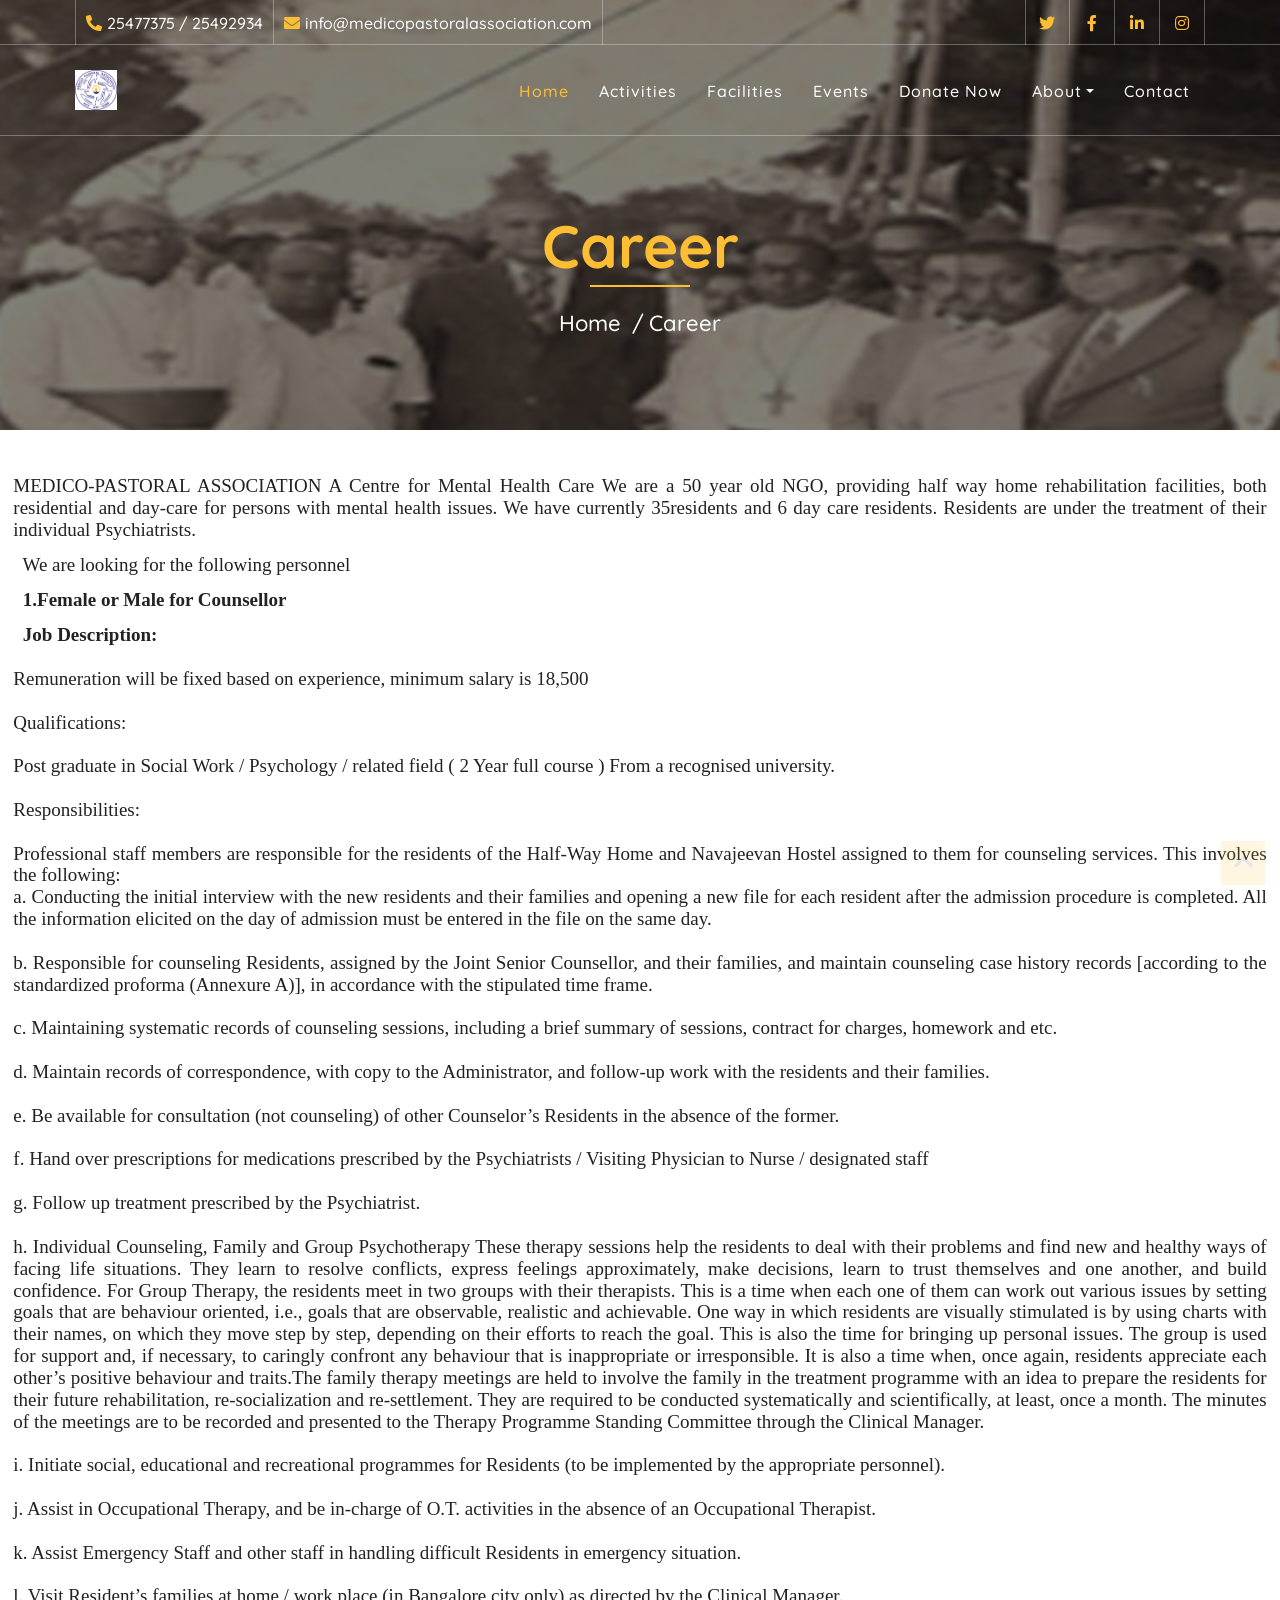
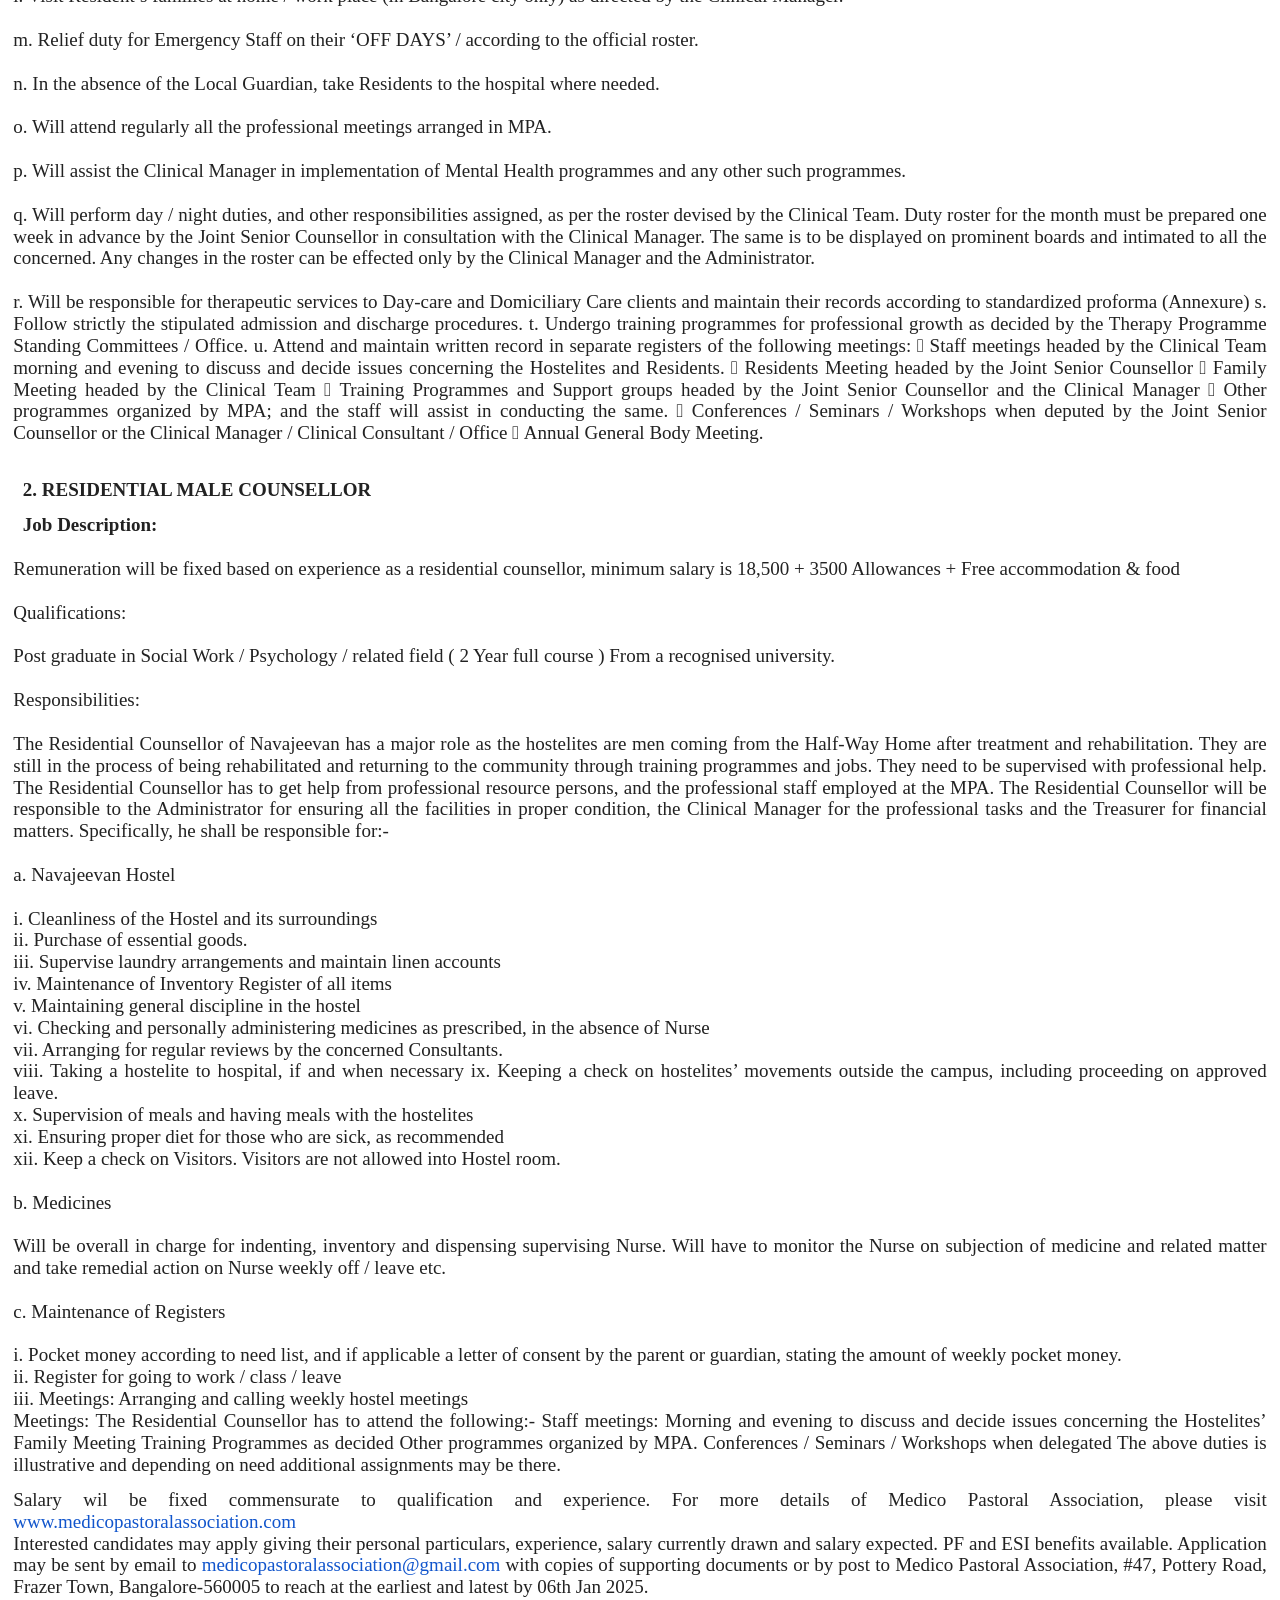
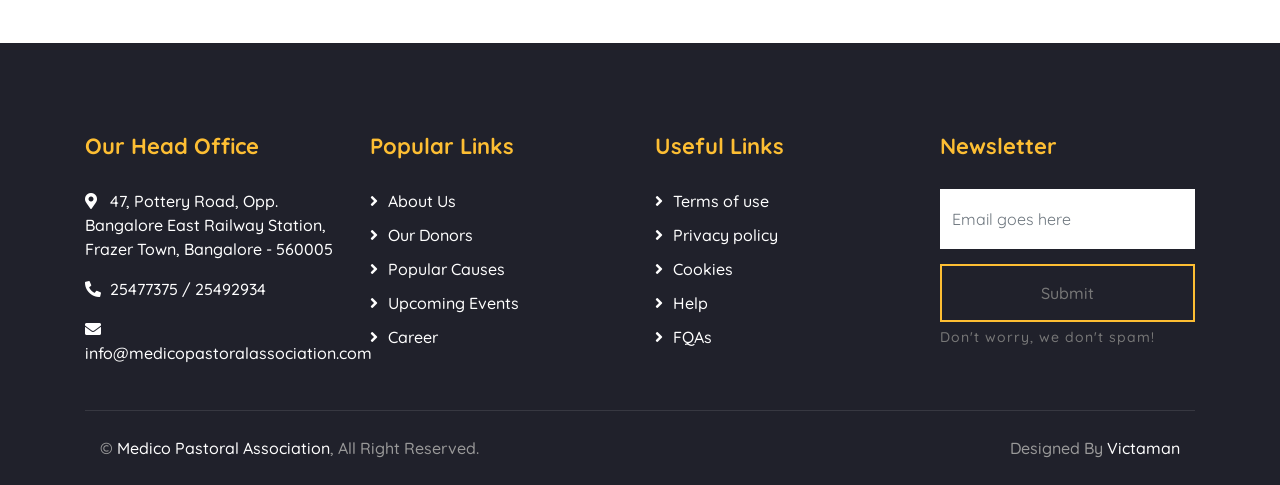
==== commit 376bfc28: "New Job Update.html" ====
--- a/career.html
+++ b/career.html
@@ -116,7 +116,7 @@
 
 
 <p style='margin-top:0cm;margin-right:10pt;margin-bottom:10.0pt;margin-left:10pt;line-height:115%;font-size:15px;font-family:"Calibri",sans-serif;text-align:justify;'><strong><span style='font-size:19px;line-height:115%;font-family:"Times New Roman",serif;color:#222222;background:white;'>&nbsp;
-1.MALE COUNSELLOR</span></strong><span style='font-size:19px;line-height:115%;font-family:"Times New Roman",serif;color:#222222;background:white;'>&nbsp;</span></p>
+1.Female or Male for Counsellor</span></strong><span style='font-size:19px;line-height:115%;font-family:"Times New Roman",serif;color:#222222;background:white;'>&nbsp;</span></p>
 
     
 <p style='margin-top:0cm;margin-right:10pt;margin-bottom:10.0pt;margin-left:10pt;line-height:115%;font-size:15px;font-family:"Calibri",sans-serif;text-align:justify;'><strong><span style='font-size:19px;line-height:115%;font-family:"Times New Roman",serif;color:#222222;background:white;'>&nbsp;
@@ -318,7 +318,7 @@
 <p style='margin-top:0cm;margin-right:10pt;margin-bottom:10.0pt;margin-left:10pt;line-height:115%;font-size:15px;font-family:"Calibri",sans-serif;text-align:justify;'><span style='font-size:19px;line-height:115%;font-family:"Times New Roman",serif;color:#222222;background:white;'>Salary wil be fixed commensurate to qualification and experience. For more details of Medico Pastoral Association, please visit
 <a href="www.medicopastoralassociation.com" target="_blank"><span style='font-size:19px;line-height:115%;font-family:"Times New Roman",serif;color:#1155CC;background:white;'>www.medicopastoralassociation.com</span></a> 
 	<br>
-Interested candidates may apply giving their personal particulars, experience, salary currently drawn and salary expected. PF and ESI benefits available. Application may be sent by email to <a href="mailto:medicopastoralassociation@gmail.com" target="_blank"><span style='font-size:19px;line-height:115%;font-family:"Times New Roman",serif;color:#1155CC;background:white;'>medicopastoralassociation@gmail.com</span></a> with copies of supporting documents or by post to Medico Pastoral Association, #47, Pottery Road, Frazer Town, Bangalore-560005 to reach at the earliest and latest by 05th October 2024.&nbsp;</span></p>
+Interested candidates may apply giving their personal particulars, experience, salary currently drawn and salary expected. PF and ESI benefits available. Application may be sent by email to <a href="mailto:medicopastoralassociation@gmail.com" target="_blank"><span style='font-size:19px;line-height:115%;font-family:"Times New Roman",serif;color:#1155CC;background:white;'>medicopastoralassociation@gmail.com</span></a> with copies of supporting documents or by post to Medico Pastoral Association, #47, Pottery Road, Frazer Town, Bangalore-560005 to reach at the earliest and latest by 06th Jan 2025.&nbsp;</span></p>
 <!-- <p style='margin-top:0cm;margin-right:0cm;margin-bottom:10.0pt;margin-left:0cm;line-height:115%;font-size:15px;font-family:"Calibri",sans-serif;text-align:justify;'><strong><span style='font-size:19px;line-height:115%;font-family:"Times New Roman",serif;color:#222222;background:white;'>C. HWH Supervisor [Male]</span></strong><span style='font-size:19px;line-height:115%;font-family:"Times New Roman",serif;color:#222222;background:white;'>: To ensure physical residential wellbeing of the residents under guidance of the Half-Way Home Supervisor especially the personal hygiene of residents. To assist Half-Way Home Supervisor in Grocery stock taking and maintenance of records &ndash; daily issue, starting Gross Salary starts from Rs. 15,000/- and will be fixed commensurate qualification and experience.</span></p> -->
 <!-- <p style='margin-top:0cm;margin-right:0cm;margin-bottom:10.0pt;margin-left:0cm;line-height:115%;font-size:15px;font-family:"Calibri",sans-serif;text-align:justify;'><span style='font-size:19px;line-height:115%;font-family:"Times New Roman",serif;color:#222222;background:white;'>&nbsp;<strong>D. Counsellor:</strong> Qualification Post Graduation in Social Work / Psychology. Starting salary for fresher Rs 18,500. Benefit of PF, ESI applicable Interested candidates may apply giving their personal particulars, qualification, experience, and salary expected.</span></p> -->
 <!-- <p style='margin-top:0cm;margin-right:0cm;margin-bottom:10.0pt;margin-left:0cm;line-height:115%;font-size:15px;font-family:"Calibri",sans-serif;text-align:justify;'><span style='font-size:19px;line-height:115%;font-family:"Times New Roman",serif;color:#222222;background:white;'>&nbsp;[Karnataka Nursing Council Reg. No. / State Nursing Council No. needed in respected of A &amp; B]. Do mention specific exposure, if any, had in handling patients with mental health issues. Selected candidate would need to work in night shift also. Application maybe sent by email to&nbsp;</span><a href="mailto:medicopastoralassociation@gmail.com" target="_blank"><span style='font-size:19px;line-height:115%;font-family:"Times New Roman",serif;color:#1155CC;background:white;'>medicopastoralassociation@gmail.com</span></a><span style='font-size:19px;line-height:115%;font-family:"Times New Roman",serif;color:#222222;background:white;'>&nbsp;with copies of supporting documents or send application by post to Medico Pastoral Association, # 47, Pottery Road, Fraser Town, Bangalore &ndash; 560005 to reach on or before 11th November 2023</span></p>   	 -->
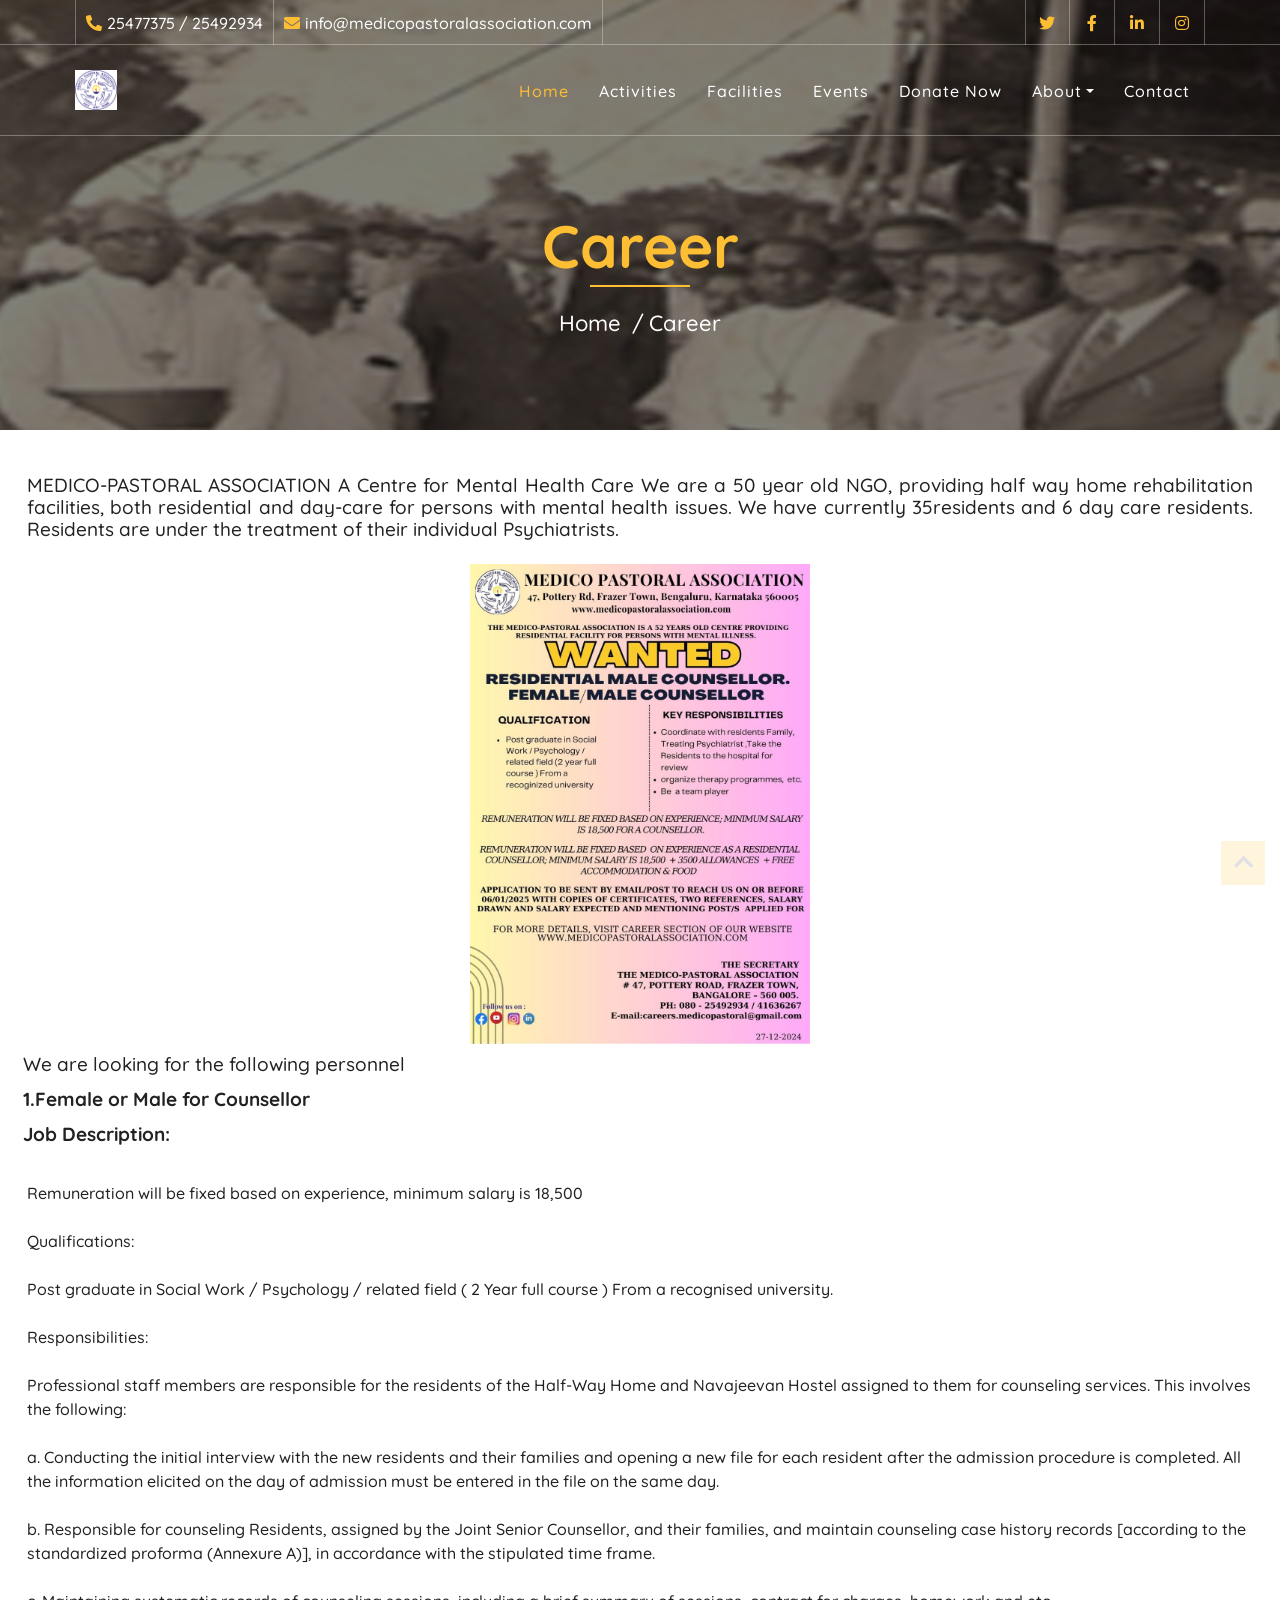
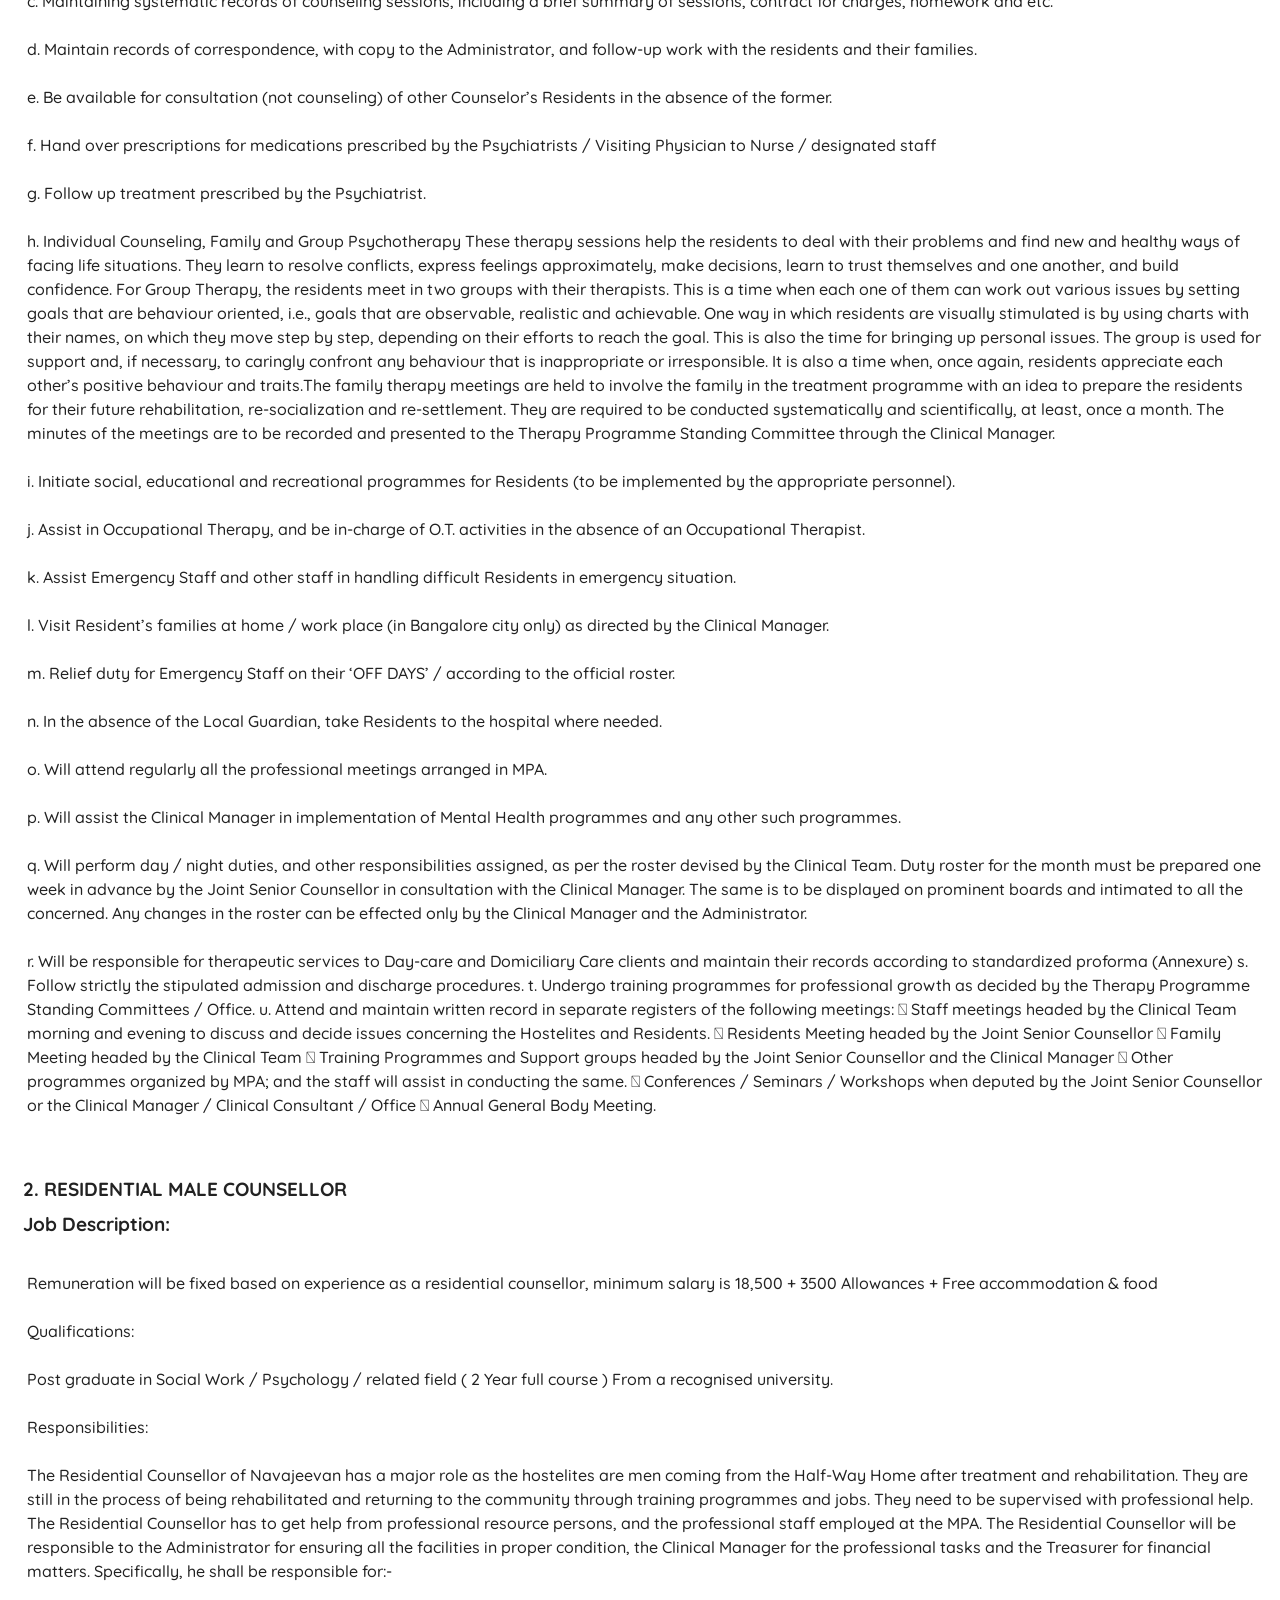
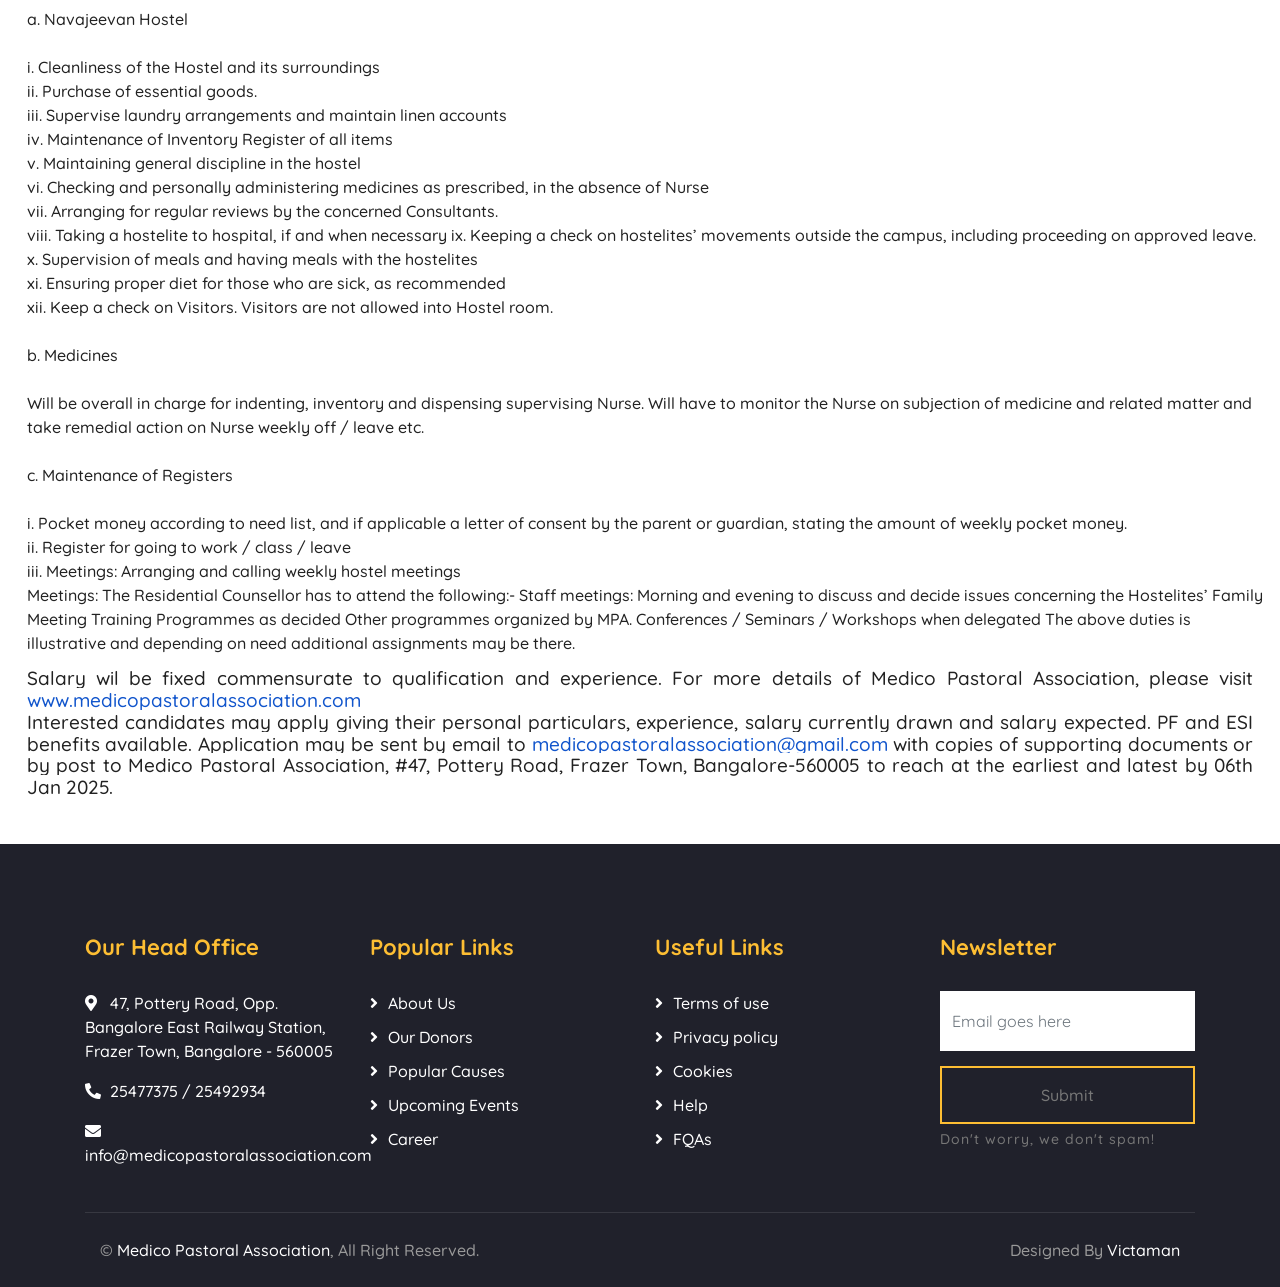
==== commit cdef8b8c: "career page updated" ====
--- a/career.html
+++ b/career.html
@@ -109,20 +109,30 @@
         <!-- Page Header End -->
         
  
-<p style='margin-top:0cm;margin-right:10pt;margin-bottom:10.0pt;margin-left:10pt;line-height:115%;font-size:15px;font-family:"Calibri",sans-serif;text-align:justify;'><span style='font-size:19px;line-height:115%;font-family:"Times New Roman",serif;color:#222222;background:white;'>
+<p style='margin-top:0cm;margin-right:20pt;margin-bottom:10.0pt;margin-left:20pt;line-height:115%;font-size:15px;text-align:justify;'><span style='font-size:19px;line-height:115%;color:#222222;background:white;'>
 MEDICO-PASTORAL ASSOCIATION A Centre for Mental Health Care We are a 50 year old NGO, providing half way home rehabilitation facilities, both residential and day-care for persons with mental health issues. We have currently 35residents and 6 day care residents. Residents are under the treatment of their individual Psychiatrists.</span></p>
-<p style='margin-top:0cm;margin-right:10pt;margin-bottom:10.0pt;margin-left:10pt;line-height:115%;font-size:15px;font-family:"Calibri",sans-serif;text-align:justify;'><span style='font-size:19px;line-height:115%;font-family:"Times New Roman",serif;color:#222222;background:white;'>&nbsp;
-We are looking for the following personnel</span></p>
-
-
-<p style='margin-top:0cm;margin-right:10pt;margin-bottom:10.0pt;margin-left:10pt;line-height:115%;font-size:15px;font-family:"Calibri",sans-serif;text-align:justify;'><strong><span style='font-size:19px;line-height:115%;font-family:"Times New Roman",serif;color:#222222;background:white;'>&nbsp;
-1.Female or Male for Counsellor</span></strong><span style='font-size:19px;line-height:115%;font-family:"Times New Roman",serif;color:#222222;background:white;'>&nbsp;</span></p>
+
+
+<img src="job_card.jpeg" style="height: 500px; margin: auto;
+
+display: block;
+  margin-left: auto;
+  margin-right: auto;
+padding: 10px;"></img>
+
+<p style='margin-top:0cm;margin-right:10pt;margin-bottom:10.0pt;margin-left:10pt;line-height:115%;font-size:15px;text-align:justify;'><span style='font-size:19px;line-height:115%;color:#222222;background:white;'>&nbsp;
+    We are looking for the following personnel</span></p>
+
+<p style='margin-top:0cm;margin-right:10pt;margin-bottom:10.0pt;margin-left:10pt;line-height:115%;font-size:15px;text-align:justify;'><strong><span style='font-size:19px;line-height:115%;color:#222222;background:white;'>&nbsp;
+1.Female or Male for Counsellor</span></strong><span style='font-size:19px;line-height:115%;color:#222222;background:white;'>&nbsp;</span></p>
 
     
-<p style='margin-top:0cm;margin-right:10pt;margin-bottom:10.0pt;margin-left:10pt;line-height:115%;font-size:15px;font-family:"Calibri",sans-serif;text-align:justify;'><strong><span style='font-size:19px;line-height:115%;font-family:"Times New Roman",serif;color:#222222;background:white;'>&nbsp;
-Job Description:</span></strong><span style='font-size:19px;line-height:115%;font-family:"Times New Roman",serif;color:#222222;background:white;'>&nbsp;
-<br>  
-<br>  
+<p style='margin-top:0cm;margin-right:10pt;margin-bottom:10.0pt;margin-left:10pt;line-height:115%;font-size:15px;text-align:justify;'><strong><span style='font-size:19px;line-height:115%;color:#222222;background:white;'>&nbsp;
+Job Description:</span></strong><span style='margin-top:0cm;margin-right:10pt;margin-bottom:10.0pt;margin-left:0pt; font-size:19px;line-height:115%;color:#222222;background:white;'>&nbsp;
+<br>  
+<br>  
+
+<p style= 'margin-top:0cm;margin-right:10pt;margin-bottom:10.0pt;margin-left:20pt; color:#222222'>
 Remuneration will be fixed based on experience, minimum salary is 18,500
 <br> 
 <br>  
@@ -137,6 +147,7 @@
 <br>  
 Professional staff members are responsible for the residents of the Half-Way Home and
 Navajeevan Hostel assigned to them for counseling services. This involves the following:
+<br>
 <br>a. Conducting the initial interview with the new residents and their families and opening a
 new file for each resident after the admission procedure is completed.
 All the information elicited on the day of admission must be entered in the file on the
@@ -217,19 +228,23 @@
  Annual General Body Meeting.
 
 
-	
+</p>
 	<br>
     <br>
 
 
-    <p style='margin-top:0cm;margin-right:10pt;margin-bottom:10.0pt;margin-left:10pt;line-height:115%;font-size:15px;font-family:"Calibri",sans-serif;text-align:justify;'><strong><span style='font-size:19px;line-height:115%;font-family:"Times New Roman",serif;color:#222222;background:white;'>&nbsp;
-       2. RESIDENTIAL MALE COUNSELLOR</span></strong><span style='font-size:19px;line-height:115%;font-family:"Times New Roman",serif;color:#222222;background:white;'>&nbsp;</span></p>
+    <p style='margin-top:0cm;margin-right:10pt;margin-bottom:10.0pt;margin-left:10pt;line-height:115%;font-size:15px;text-align:justify;'><strong><span style='font-size:19px;line-height:115%;color:#222222;background:white;'>&nbsp;
+       2. RESIDENTIAL MALE COUNSELLOR</span></strong><span style='font-size:19px;line-height:115%;color:#222222;background:white;'>&nbsp;</span></p>
     
     
             
-    <p style='margin-top:0cm;margin-right:10pt;margin-bottom:10.0pt;margin-left:10pt;line-height:115%;font-size:15px;font-family:"Calibri",sans-serif;text-align:justify;'><strong><span style='font-size:19px;line-height:115%;font-family:"Times New Roman",serif;color:#222222;background:white;'>&nbsp;
-        Job Description:</span></strong><span style='font-size:19px;line-height:115%;font-family:"Times New Roman",serif;color:#222222;background:white;'>&nbsp;
+    <p style='margin-top:0cm;margin-right:10pt;margin-bottom:10.0pt;margin-left:10pt;line-height:115%;font-size:15px;text-align:justify;'><strong><span style='font-size:19px;line-height:115%;color:#222222;background:white;'>&nbsp;
+        Job Description:</span></strong><span style='font-size:19px;line-height:115%;color:#222222;background:white;'>&nbsp;
           <br><br>  
+
+
+          <p style= 'margin-top:0cm;margin-right:10pt;margin-bottom:10.0pt;margin-left:20pt; color:#222222'>
+
           Remuneration will be fixed based on experience as a residential counsellor, minimum salary is 18,500 + 3500 Allowances + Free accommodation & food
 
             <br>              <br>  
@@ -311,20 +326,20 @@
 Conferences / Seminars / Workshops when delegated
 The above duties is illustrative and depending on need additional assignments may be there.
 
-<!-- 3. Assisting the treasurer in the financial activities. <a href="https://docs.google.com/document/d/1AmFQPL2dwmdeC4Lr1-73dSph4MVCn8qe/edit?usp=drive_link&ouid=103485839376186914703&rtpof=true&sd=true" target="_blank"><span style='font-size:19px;line-height:115%;font-family:"Times New Roman",serif;color:#1155CC;background:white;'>Download complete Job Description </span></a>
+
+</p>
+
+<!-- 3. Assisting the treasurer in the financial activities. <a href="https://docs.google.com/document/d/1AmFQPL2dwmdeC4Lr1-73dSph4MVCn8qe/edit?usp=drive_link&ouid=103485839376186914703&rtpof=true&sd=true" target="_blank"><span style='font-size:19px;line-height:115%;color:#1155CC;background:white;'>Download complete Job Description </span></a>
 &nbsp;</span></p> -->
 	    
 	    
-<p style='margin-top:0cm;margin-right:10pt;margin-bottom:10.0pt;margin-left:10pt;line-height:115%;font-size:15px;font-family:"Calibri",sans-serif;text-align:justify;'><span style='font-size:19px;line-height:115%;font-family:"Times New Roman",serif;color:#222222;background:white;'>Salary wil be fixed commensurate to qualification and experience. For more details of Medico Pastoral Association, please visit
-<a href="www.medicopastoralassociation.com" target="_blank"><span style='font-size:19px;line-height:115%;font-family:"Times New Roman",serif;color:#1155CC;background:white;'>www.medicopastoralassociation.com</span></a> 
+<p style='margin-top:0cm;margin-right:20pt;margin-bottom:10.0pt;margin-left:20pt;line-height:115%;font-size:15px;text-align:justify;'><span style='font-size:19px;line-height:115%;color:#222222;background:white;'>Salary wil be fixed commensurate to qualification and experience. For more details of Medico Pastoral Association, please visit
+<a href="www.medicopastoralassociation.com" target="_blank"><span style='font-size:19px;line-height:115%;color:#1155CC;background:white;'>www.medicopastoralassociation.com</span></a> 
 	<br>
-Interested candidates may apply giving their personal particulars, experience, salary currently drawn and salary expected. PF and ESI benefits available. Application may be sent by email to <a href="mailto:medicopastoralassociation@gmail.com" target="_blank"><span style='font-size:19px;line-height:115%;font-family:"Times New Roman",serif;color:#1155CC;background:white;'>medicopastoralassociation@gmail.com</span></a> with copies of supporting documents or by post to Medico Pastoral Association, #47, Pottery Road, Frazer Town, Bangalore-560005 to reach at the earliest and latest by 06th Jan 2025.&nbsp;</span></p>
-<!-- <p style='margin-top:0cm;margin-right:0cm;margin-bottom:10.0pt;margin-left:0cm;line-height:115%;font-size:15px;font-family:"Calibri",sans-serif;text-align:justify;'><strong><span style='font-size:19px;line-height:115%;font-family:"Times New Roman",serif;color:#222222;background:white;'>C. HWH Supervisor [Male]</span></strong><span style='font-size:19px;line-height:115%;font-family:"Times New Roman",serif;color:#222222;background:white;'>: To ensure physical residential wellbeing of the residents under guidance of the Half-Way Home Supervisor especially the personal hygiene of residents. To assist Half-Way Home Supervisor in Grocery stock taking and maintenance of records &ndash; daily issue, starting Gross Salary starts from Rs. 15,000/- and will be fixed commensurate qualification and experience.</span></p> -->
-<!-- <p style='margin-top:0cm;margin-right:0cm;margin-bottom:10.0pt;margin-left:0cm;line-height:115%;font-size:15px;font-family:"Calibri",sans-serif;text-align:justify;'><span style='font-size:19px;line-height:115%;font-family:"Times New Roman",serif;color:#222222;background:white;'>&nbsp;<strong>D. Counsellor:</strong> Qualification Post Graduation in Social Work / Psychology. Starting salary for fresher Rs 18,500. Benefit of PF, ESI applicable Interested candidates may apply giving their personal particulars, qualification, experience, and salary expected.</span></p> -->
-<!-- <p style='margin-top:0cm;margin-right:0cm;margin-bottom:10.0pt;margin-left:0cm;line-height:115%;font-size:15px;font-family:"Calibri",sans-serif;text-align:justify;'><span style='font-size:19px;line-height:115%;font-family:"Times New Roman",serif;color:#222222;background:white;'>&nbsp;[Karnataka Nursing Council Reg. No. / State Nursing Council No. needed in respected of A &amp; B]. Do mention specific exposure, if any, had in handling patients with mental health issues. Selected candidate would need to work in night shift also. Application maybe sent by email to&nbsp;</span><a href="mailto:medicopastoralassociation@gmail.com" target="_blank"><span style='font-size:19px;line-height:115%;font-family:"Times New Roman",serif;color:#1155CC;background:white;'>medicopastoralassociation@gmail.com</span></a><span style='font-size:19px;line-height:115%;font-family:"Times New Roman",serif;color:#222222;background:white;'>&nbsp;with copies of supporting documents or send application by post to Medico Pastoral Association, # 47, Pottery Road, Fraser Town, Bangalore &ndash; 560005 to reach on or before 11th November 2023</span></p>   	 -->
-
-
-
+Interested candidates may apply giving their personal particulars, experience, salary currently drawn and salary expected. PF and ESI benefits available. Application may be sent by email to <a href="mailto:medicopastoralassociation@gmail.com" target="_blank"><span style='font-size:19px;line-height:115%;color:#1155CC;background:white;'>medicopastoralassociation@gmail.com</span></a> with copies of supporting documents or by post to Medico Pastoral Association, #47, Pottery Road, Frazer Town, Bangalore-560005 to reach at the earliest and latest by 06th Jan 2025.&nbsp;</span></p>
+<!-- <p style='margin-top:0cm;margin-right:0cm;margin-bottom:10.0pt;margin-left:0cm;line-height:115%;font-size:15px;text-align:justify;'><strong><span style='font-size:19px;line-height:115%;color:#222222;background:white;'>C. HWH Supervisor [Male]</span></strong><span style='font-size:19px;line-height:115%;color:#222222;background:white;'>: To ensure physical residential wellbeing of the residents under guidance of the Half-Way Home Supervisor especially the personal hygiene of residents. To assist Half-Way Home Supervisor in Grocery stock taking and maintenance of records &ndash; daily issue, starting Gross Salary starts from Rs. 15,000/- and will be fixed commensurate qualification and experience.</span></p> -->
+<!-- <p style='margin-top:0cm;margin-right:0cm;margin-bottom:10.0pt;margin-left:0cm;line-height:115%;font-size:15px;text-align:justify;'><span style='font-size:19px;line-height:115%;color:#222222;background:white;'>&nbsp;<strong>D. Counsellor:</strong> Qualification Post Graduation in Social Work / Psychology. Starting salary for fresher Rs 18,500. Benefit of PF, ESI applicable Interested candidates may apply giving their personal particulars, qualification, experience, and salary expected.</span></p> -->
+<!-- <p style='margin-top:0cm;margin-right:0cm;margin-bottom:10.0pt;margin-left:0cm;line-height:115%;font-size:15px;text-align:justify;'><span style='font-size:19px;line-height:115%;color:#222222;background:white;'>&nbsp;[Karnataka Nursing Council Reg. No. / State Nursing Council No. needed in respected of A &amp; B]. Do mention specific exposure, if any, had in handling patients with mental health issues. Selected candidate would need to work in night shift also. Application maybe sent by email to&nbsp;</span><a href="mailto:medicopastoralassociation@gmail.com" target="_blank"><span style='font-size:19px;line-height:115%;color:#1155CC;background:white;'>medicopastoralassociation@gmail.com</span></a><span style='font-size:19px;line-height:115%;color:#222222;background:white;'>&nbsp;with copies of supporting documents or send application by post to Medico Pastoral Association, # 47, Pottery Road, Fraser Town, Bangalore &ndash; 560005 to reach on or before 11th November 2023</span></p>   	 -->
 
 
 <!-- Footer Start -->
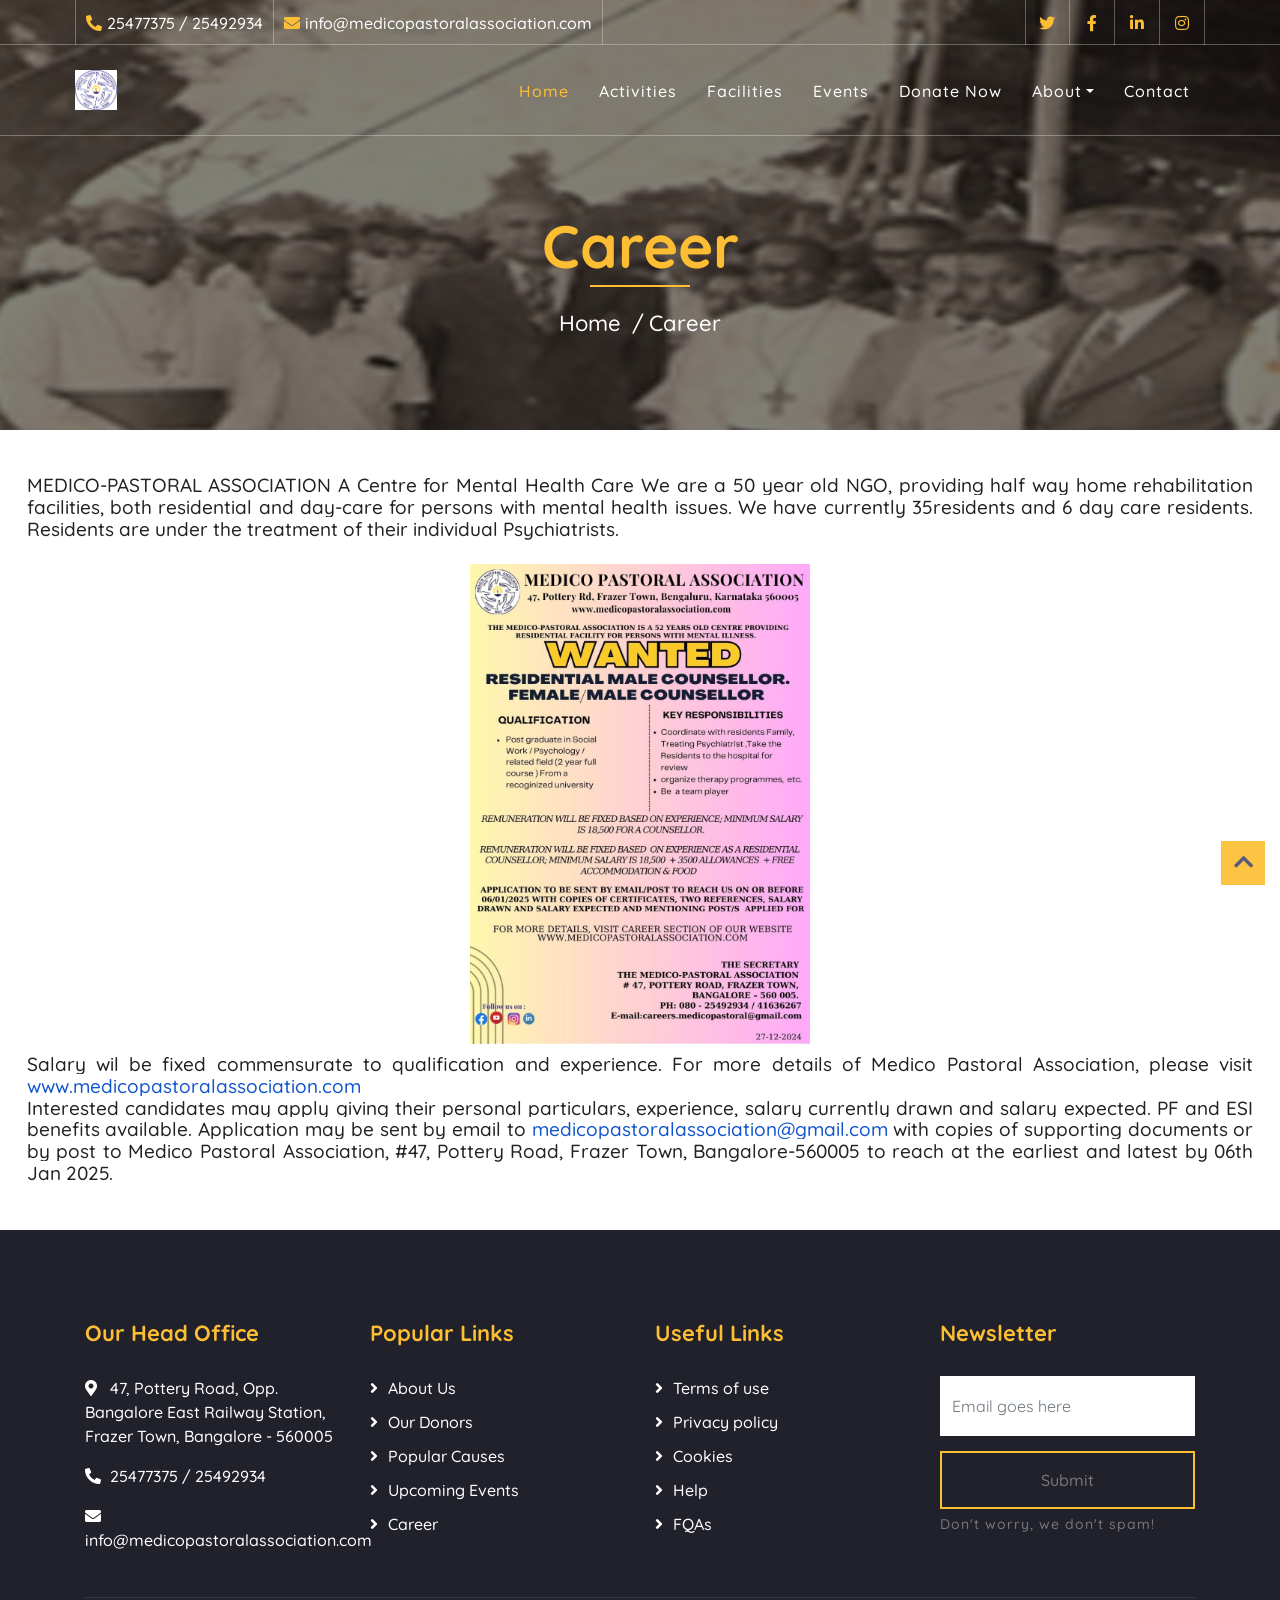
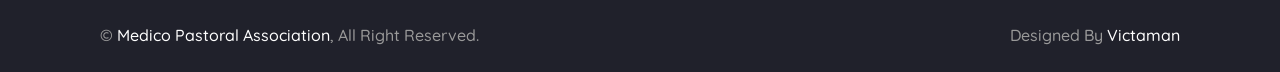
==== commit a7470c7b: "Update career.html" ====
--- a/career.html
+++ b/career.html
@@ -120,214 +120,6 @@
   margin-right: auto;
 padding: 10px;"></img>
 
-<p style='margin-top:0cm;margin-right:10pt;margin-bottom:10.0pt;margin-left:10pt;line-height:115%;font-size:15px;text-align:justify;'><span style='font-size:19px;line-height:115%;color:#222222;background:white;'>&nbsp;
-    We are looking for the following personnel</span></p>
-
-<p style='margin-top:0cm;margin-right:10pt;margin-bottom:10.0pt;margin-left:10pt;line-height:115%;font-size:15px;text-align:justify;'><strong><span style='font-size:19px;line-height:115%;color:#222222;background:white;'>&nbsp;
-1.Female or Male for Counsellor</span></strong><span style='font-size:19px;line-height:115%;color:#222222;background:white;'>&nbsp;</span></p>
-
-    
-<p style='margin-top:0cm;margin-right:10pt;margin-bottom:10.0pt;margin-left:10pt;line-height:115%;font-size:15px;text-align:justify;'><strong><span style='font-size:19px;line-height:115%;color:#222222;background:white;'>&nbsp;
-Job Description:</span></strong><span style='margin-top:0cm;margin-right:10pt;margin-bottom:10.0pt;margin-left:0pt; font-size:19px;line-height:115%;color:#222222;background:white;'>&nbsp;
-<br>  
-<br>  
-
-<p style= 'margin-top:0cm;margin-right:10pt;margin-bottom:10.0pt;margin-left:20pt; color:#222222'>
-Remuneration will be fixed based on experience, minimum salary is 18,500
-<br> 
-<br>  
-Qualifications:
-<br>
-<br>  
-Post graduate in Social Work / Psychology / related field ( 2 Year full course ) From a recognised university.
-<br>
-<br>  
-Responsibilities:
-<br>  
-<br>  
-Professional staff members are responsible for the residents of the Half-Way Home and
-Navajeevan Hostel assigned to them for counseling services. This involves the following:
-<br>
-<br>a. Conducting the initial interview with the new residents and their families and opening a
-new file for each resident after the admission procedure is completed.
-All the information elicited on the day of admission must be entered in the file on the
-same day. <br>
-<br>b. Responsible for counseling Residents, assigned by the Joint Senior Counsellor, and their
-families, and maintain counseling case history records [according to the standardized
-proforma (Annexure A)], in accordance with the stipulated time frame.<br>
-<br>c. Maintaining systematic records of counseling sessions, including a brief summary of
-sessions, contract for charges, homework and etc.<br>
-<br>d. Maintain records of correspondence, with copy to the Administrator, and follow-up work
-with the residents and their families.<br>
-<br>e. Be available for consultation (not counseling) of other Counselor’s Residents in the
-absence of the former.<br>
-<br>f. Hand over prescriptions for medications prescribed by the Psychiatrists / Visiting
-Physician to Nurse / designated staff<br>
-<br>g. Follow up treatment prescribed by the Psychiatrist.<br>
-<br>h. Individual Counseling, Family and Group Psychotherapy
-These therapy sessions help the residents to deal with their problems and find new and
-healthy ways of facing life situations. They learn to resolve conflicts, express feelings
-approximately, make decisions, learn to trust themselves and one another, and build
-confidence. For Group Therapy, the residents meet in two groups with their therapists.
-This is a time when each one of them can work out various issues by setting goals that
-are behaviour oriented, i.e., goals that are observable, realistic and achievable. One way
-in which residents are visually stimulated is by using charts with their names, on which
-they move step by step, depending on their efforts to reach the goal. This is also the time
-for bringing up personal issues. The group is used for support and, if necessary, to
-caringly confront any behaviour that is inappropriate or irresponsible. It is also a time
-when, once again, residents appreciate each other’s positive behaviour and traits.The family 
-therapy meetings are held to involve the family in the treatment programme
-with an idea to prepare the residents for their future rehabilitation, re-socialization and
-re-settlement. They are required to be conducted systematically and scientifically, at
-least, once a month. The minutes of the meetings are to be recorded and presented to the
-Therapy Programme Standing Committee through the Clinical Manager.
-<br>
-<br>i. Initiate social, educational and recreational programmes for Residents (to be
-implemented by the appropriate personnel).
-<br>
-<br>j. Assist in Occupational Therapy, and be in-charge of O.T. activities in the absence of an
-Occupational Therapist.
-<br>
-<br>k. Assist Emergency Staff and other staff in handling difficult Residents in emergency
-situation.
-<br><br>
-l. Visit Resident’s families at home / work place (in Bangalore city only) as directed by the
-Clinical Manager.
-<br><br>
-m. Relief duty for Emergency Staff on their ‘OFF DAYS’ / according to the official roster.
-<br><br>
-n. In the absence of the Local Guardian, take Residents to the hospital where needed.
-<br><br>
-o. Will attend regularly all the professional meetings arranged in MPA.
-<br><br>
-p. Will assist the Clinical Manager in implementation of Mental Health programmes and
-any other such programmes.
-<br><br>
-q. Will perform day / night duties, and other responsibilities assigned, as per the roster
-devised by the Clinical Team. Duty roster for the month must be prepared one week
-in advance by the Joint Senior Counsellor in consultation with the Clinical
-Manager. The same is to be displayed on prominent boards and intimated to all the
-concerned. Any changes in the roster can be effected only by the Clinical Manager
-and the Administrator.
-<br><br>
-r. Will be responsible for therapeutic services to Day-care and Domiciliary Care clients and
-maintain their records according to standardized proforma (Annexure)
-s. Follow strictly the stipulated admission and discharge procedures.
-t. Undergo training programmes for professional growth as decided by the Therapy
-Programme Standing Committees / Office.
-u. Attend and maintain written record in separate registers of the following meetings:
- Staff meetings headed by the Clinical Team morning and evening to discuss and decide
-issues concerning the Hostelites and Residents.
- Residents Meeting headed by the Joint Senior Counsellor
- Family Meeting headed by the Clinical Team
- Training Programmes and Support groups headed by the Joint Senior Counsellor and the
-Clinical Manager
- Other programmes organized by MPA; and the staff will assist in conducting the same.
- Conferences / Seminars / Workshops when deputed by the Joint Senior Counsellor or the
-Clinical Manager / Clinical Consultant / Office
- Annual General Body Meeting.
-
-
-</p>
-	<br>
-    <br>
-
-
-    <p style='margin-top:0cm;margin-right:10pt;margin-bottom:10.0pt;margin-left:10pt;line-height:115%;font-size:15px;text-align:justify;'><strong><span style='font-size:19px;line-height:115%;color:#222222;background:white;'>&nbsp;
-       2. RESIDENTIAL MALE COUNSELLOR</span></strong><span style='font-size:19px;line-height:115%;color:#222222;background:white;'>&nbsp;</span></p>
-    
-    
-            
-    <p style='margin-top:0cm;margin-right:10pt;margin-bottom:10.0pt;margin-left:10pt;line-height:115%;font-size:15px;text-align:justify;'><strong><span style='font-size:19px;line-height:115%;color:#222222;background:white;'>&nbsp;
-        Job Description:</span></strong><span style='font-size:19px;line-height:115%;color:#222222;background:white;'>&nbsp;
-          <br><br>  
-
-
-          <p style= 'margin-top:0cm;margin-right:10pt;margin-bottom:10.0pt;margin-left:20pt; color:#222222'>
-
-          Remuneration will be fixed based on experience as a residential counsellor, minimum salary is 18,500 + 3500 Allowances + Free accommodation & food
-
-            <br>              <br>  
-
-            Qualifications:
-            <br>              <br>  
-
-    
-    Post graduate in Social Work / Psychology / related field ( 2 Year full course ) From a recognised university.
-    <br>  
-    <br>  
-    Responsibilities:
-            <br>
-            <br>      The Residential Counsellor of Navajeevan has a major role as the hostelites are men coming from
-the Half-Way Home after treatment and rehabilitation. They are still in the process of being
-rehabilitated and returning to the community through training programmes and jobs. They need to
-be supervised with professional help. The Residential Counsellor has to get help from
-professional resource persons, and the professional staff employed at the MPA.
-The Residential Counsellor will be responsible to the Administrator for ensuring all the facilities
-in proper condition, the Clinical Manager for the professional tasks and the Treasurer for financial
-matters. Specifically, he shall be responsible for:-<br>
-<br>
-a. Navajeevan Hostel
-<br><br>
-
-
-i. Cleanliness of the Hostel and its surroundings
-<br>
-
-ii. Purchase of essential goods.
-<br>
-
-iii. Supervise laundry arrangements and maintain linen accounts<br>
-
-iv. Maintenance of Inventory Register of all items<br>
-
-v. Maintaining general discipline in the hostel<br>
-
-vi. Checking and personally administering medicines as prescribed, in the absence of Nurse<br>
-
-vii. Arranging for regular reviews by the concerned Consultants.<br>
-
-viii. Taking a hostelite to hospital, if and when necessary
-ix. Keeping a check on hostelites’ movements outside the campus, including proceeding on
-approved leave.<br>
-
-x. Supervision of meals and having meals with the hostelites<br>
-
-xi. Ensuring proper diet for those who are sick, as recommended<br>
-
-xii. Keep a check on Visitors. Visitors are not allowed into Hostel room.<br>
-<br>
-
-
-b. Medicines<br><br>
-
-
-Will be overall in charge for indenting, inventory and dispensing supervising Nurse.
-Will have to monitor the Nurse on subjection of medicine and related matter and take
-remedial action on Nurse weekly off / leave etc.<br>
-<br>
-
-c. Maintenance of Registers<br><br>
-
-
-
-i. Pocket money according to need list, and if applicable a letter of consent by the parent or
-guardian, stating the amount of weekly pocket money.<br>
-
-ii. Register for going to work / class / leave<br>
-
-iii. Meetings: Arranging and calling weekly hostel meetings<br>
-
-Meetings: The Residential Counsellor has to attend the following:-
-Staff meetings: Morning and evening to discuss and decide issues concerning the Hostelites’
-Family Meeting
-Training Programmes as decided
-Other programmes organized by MPA.
-Conferences / Seminars / Workshops when delegated
-The above duties is illustrative and depending on need additional assignments may be there.
-
-
-</p>
 
 <!-- 3. Assisting the treasurer in the financial activities. <a href="https://docs.google.com/document/d/1AmFQPL2dwmdeC4Lr1-73dSph4MVCn8qe/edit?usp=drive_link&ouid=103485839376186914703&rtpof=true&sd=true" target="_blank"><span style='font-size:19px;line-height:115%;color:#1155CC;background:white;'>Download complete Job Description </span></a>
 &nbsp;</span></p> -->
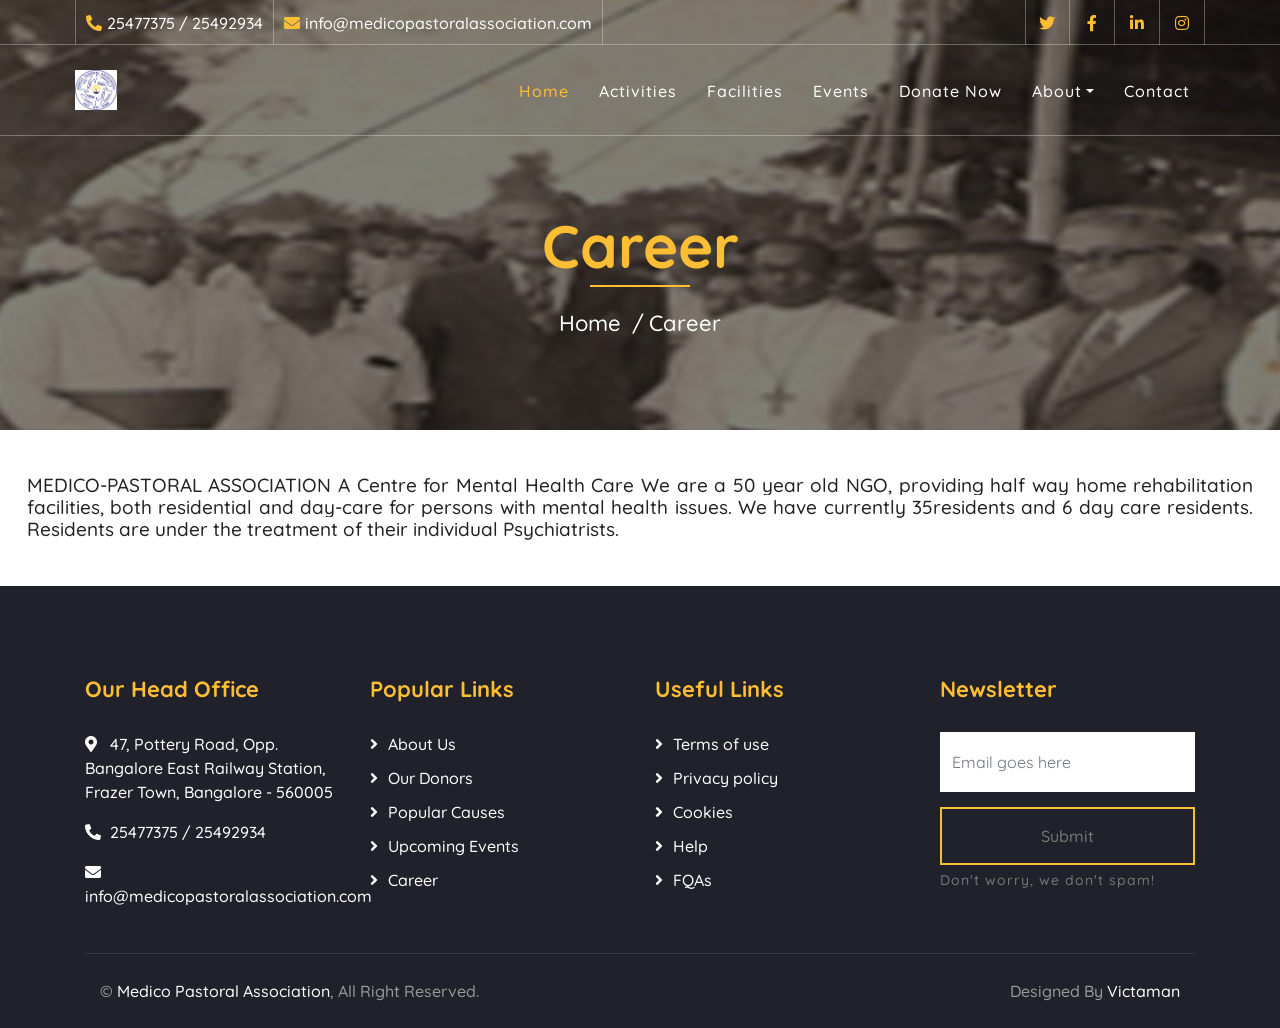
==== commit d622fd4e: "Update career.html" ====
--- a/career.html
+++ b/career.html
@@ -113,25 +113,12 @@
 MEDICO-PASTORAL ASSOCIATION A Centre for Mental Health Care We are a 50 year old NGO, providing half way home rehabilitation facilities, both residential and day-care for persons with mental health issues. We have currently 35residents and 6 day care residents. Residents are under the treatment of their individual Psychiatrists.</span></p>
 
 
-<img src="job_card.jpeg" style="height: 500px; margin: auto;
-
-display: block;
-  margin-left: auto;
-  margin-right: auto;
-padding: 10px;"></img>
 
 
 <!-- 3. Assisting the treasurer in the financial activities. <a href="https://docs.google.com/document/d/1AmFQPL2dwmdeC4Lr1-73dSph4MVCn8qe/edit?usp=drive_link&ouid=103485839376186914703&rtpof=true&sd=true" target="_blank"><span style='font-size:19px;line-height:115%;color:#1155CC;background:white;'>Download complete Job Description </span></a>
 &nbsp;</span></p> -->
 	    
 	    
-<p style='margin-top:0cm;margin-right:20pt;margin-bottom:10.0pt;margin-left:20pt;line-height:115%;font-size:15px;text-align:justify;'><span style='font-size:19px;line-height:115%;color:#222222;background:white;'>Salary wil be fixed commensurate to qualification and experience. For more details of Medico Pastoral Association, please visit
-<a href="www.medicopastoralassociation.com" target="_blank"><span style='font-size:19px;line-height:115%;color:#1155CC;background:white;'>www.medicopastoralassociation.com</span></a> 
-	<br>
-Interested candidates may apply giving their personal particulars, experience, salary currently drawn and salary expected. PF and ESI benefits available. Application may be sent by email to <a href="mailto:medicopastoralassociation@gmail.com" target="_blank"><span style='font-size:19px;line-height:115%;color:#1155CC;background:white;'>medicopastoralassociation@gmail.com</span></a> with copies of supporting documents or by post to Medico Pastoral Association, #47, Pottery Road, Frazer Town, Bangalore-560005 to reach at the earliest and latest by 06th Jan 2025.&nbsp;</span></p>
-<!-- <p style='margin-top:0cm;margin-right:0cm;margin-bottom:10.0pt;margin-left:0cm;line-height:115%;font-size:15px;text-align:justify;'><strong><span style='font-size:19px;line-height:115%;color:#222222;background:white;'>C. HWH Supervisor [Male]</span></strong><span style='font-size:19px;line-height:115%;color:#222222;background:white;'>: To ensure physical residential wellbeing of the residents under guidance of the Half-Way Home Supervisor especially the personal hygiene of residents. To assist Half-Way Home Supervisor in Grocery stock taking and maintenance of records &ndash; daily issue, starting Gross Salary starts from Rs. 15,000/- and will be fixed commensurate qualification and experience.</span></p> -->
-<!-- <p style='margin-top:0cm;margin-right:0cm;margin-bottom:10.0pt;margin-left:0cm;line-height:115%;font-size:15px;text-align:justify;'><span style='font-size:19px;line-height:115%;color:#222222;background:white;'>&nbsp;<strong>D. Counsellor:</strong> Qualification Post Graduation in Social Work / Psychology. Starting salary for fresher Rs 18,500. Benefit of PF, ESI applicable Interested candidates may apply giving their personal particulars, qualification, experience, and salary expected.</span></p> -->
-<!-- <p style='margin-top:0cm;margin-right:0cm;margin-bottom:10.0pt;margin-left:0cm;line-height:115%;font-size:15px;text-align:justify;'><span style='font-size:19px;line-height:115%;color:#222222;background:white;'>&nbsp;[Karnataka Nursing Council Reg. No. / State Nursing Council No. needed in respected of A &amp; B]. Do mention specific exposure, if any, had in handling patients with mental health issues. Selected candidate would need to work in night shift also. Application maybe sent by email to&nbsp;</span><a href="mailto:medicopastoralassociation@gmail.com" target="_blank"><span style='font-size:19px;line-height:115%;color:#1155CC;background:white;'>medicopastoralassociation@gmail.com</span></a><span style='font-size:19px;line-height:115%;color:#222222;background:white;'>&nbsp;with copies of supporting documents or send application by post to Medico Pastoral Association, # 47, Pottery Road, Fraser Town, Bangalore &ndash; 560005 to reach on or before 11th November 2023</span></p>   	 -->
 
 
 <!-- Footer Start -->
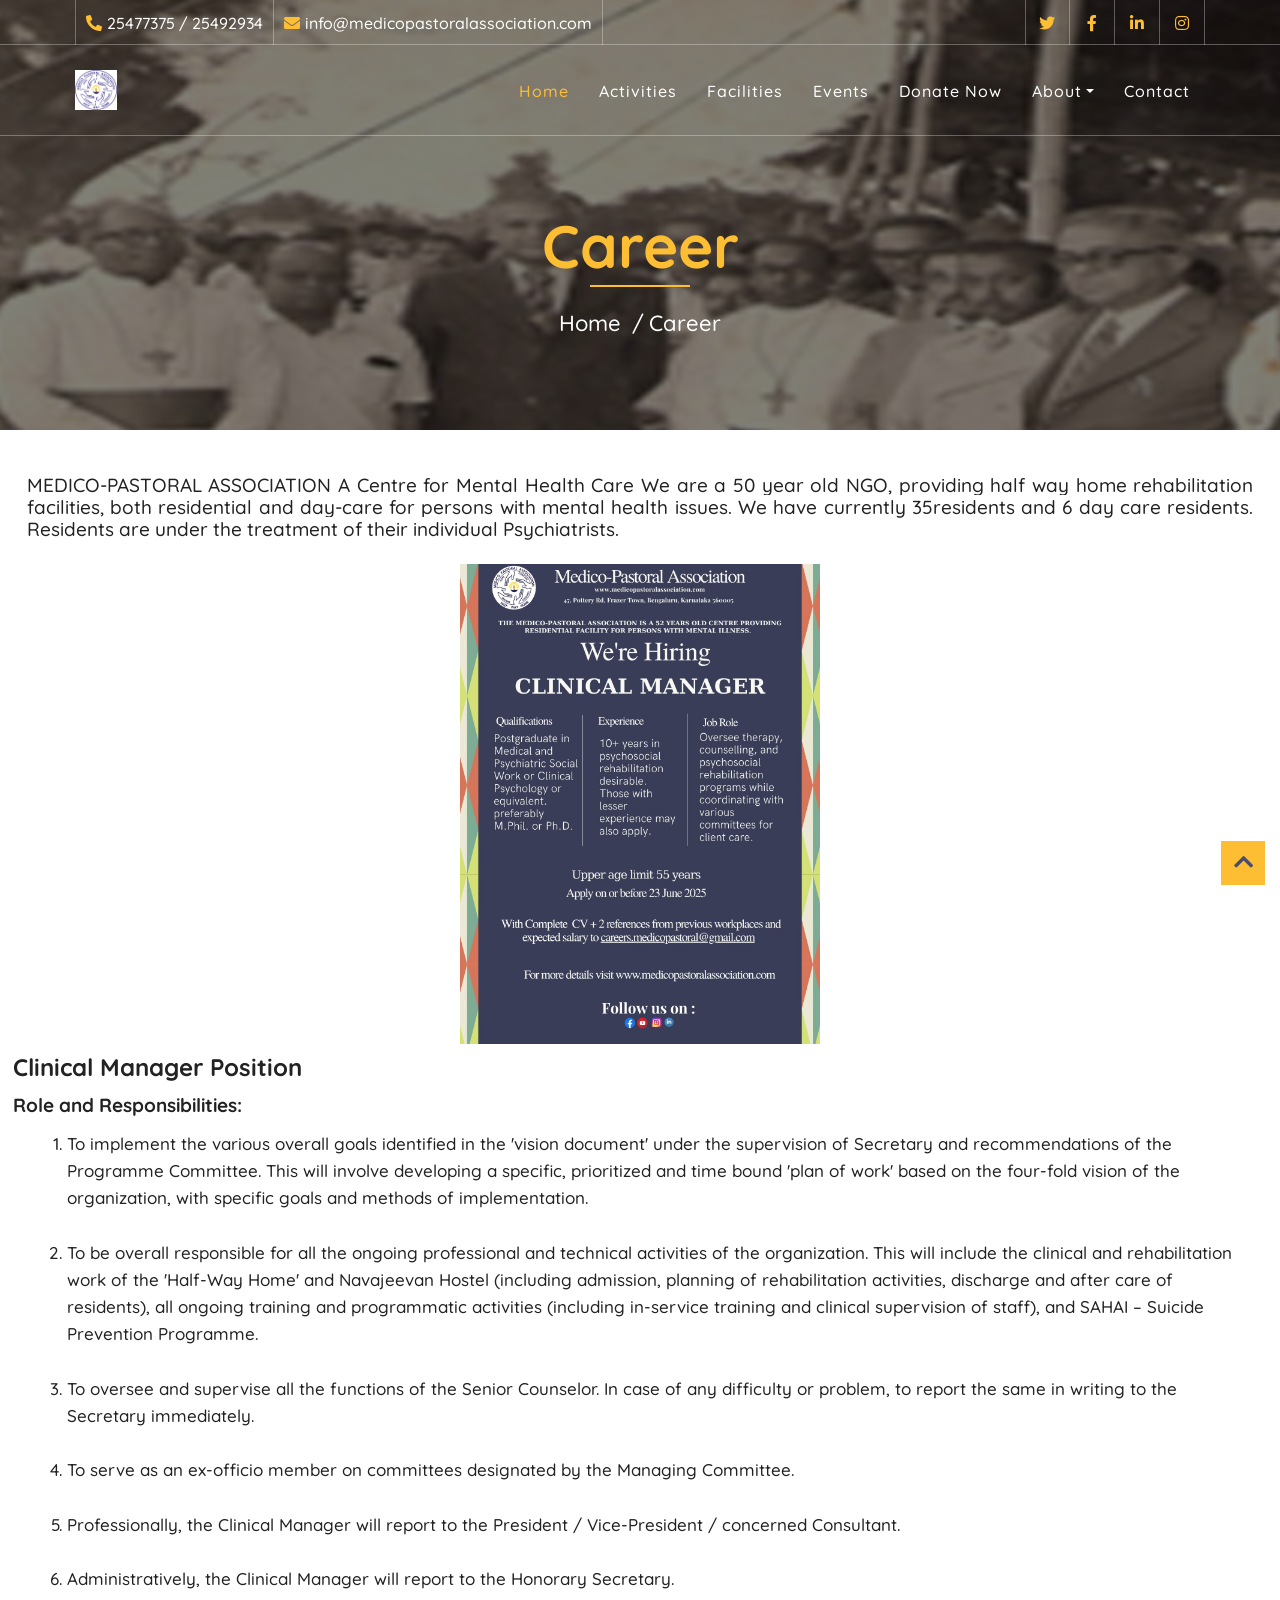
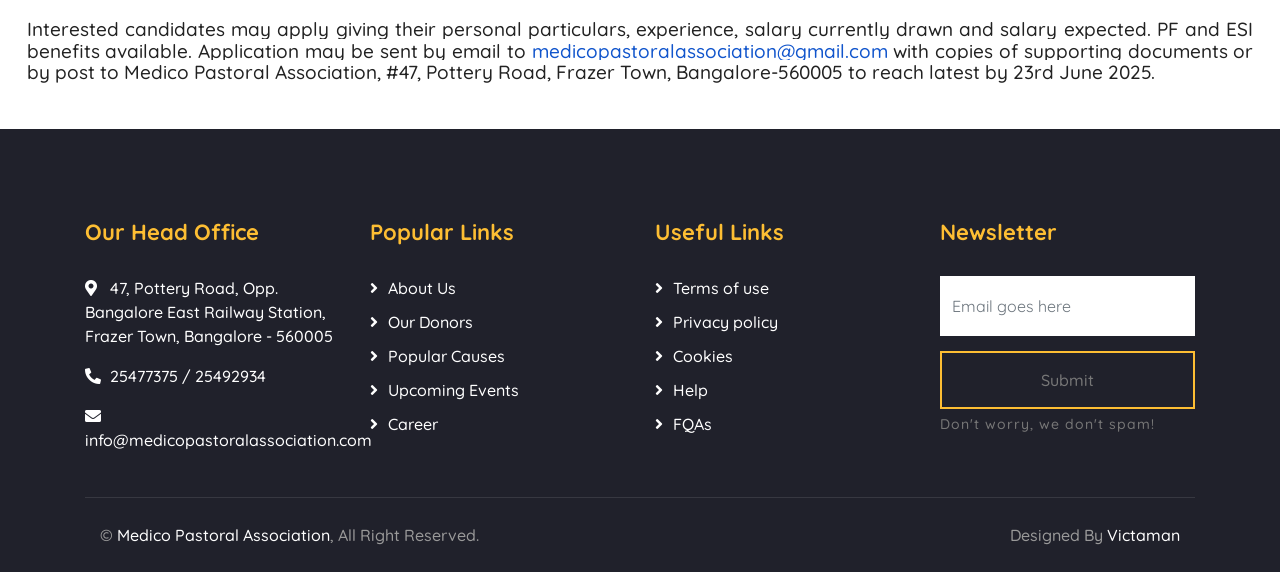
==== commit 441a2499: "job added 6 jun" ====
--- a/career.html
+++ b/career.html
@@ -113,13 +113,50 @@
 MEDICO-PASTORAL ASSOCIATION A Centre for Mental Health Care We are a 50 year old NGO, providing half way home rehabilitation facilities, both residential and day-care for persons with mental health issues. We have currently 35residents and 6 day care residents. Residents are under the treatment of their individual Psychiatrists.</span></p>
 
 
-
-
-<!-- 3. Assisting the treasurer in the financial activities. <a href="https://docs.google.com/document/d/1AmFQPL2dwmdeC4Lr1-73dSph4MVCn8qe/edit?usp=drive_link&ouid=103485839376186914703&rtpof=true&sd=true" target="_blank"><span style='font-size:19px;line-height:115%;color:#1155CC;background:white;'>Download complete Job Description </span></a>
-&nbsp;</span></p> -->
-	    
-	    
-
+<img src="img/Job-card_2.jpg" style="height: 500px; margin: auto;
+
+display: block;
+  margin-left: auto;
+  margin-right: auto;
+padding: 10px;"></img>
+
+
+
+
+
+<p style='margin-top:0cm;margin-right:10pt;margin-bottom:10.0pt;margin-left:10pt;line-height:115%;font-size:15px;text-align:justify;'>
+    <span style='font-size:24px;line-height:115%;color:#222222;background:white;font-weight:bold;'>
+        Clinical Manager Position
+    </span>
+</p>
+
+<p style='margin-top:0cm;margin-right:10pt;margin-bottom:10.0pt;margin-left:10pt;line-height:115%;font-size:15px;text-align:justify;'>
+    <span style='font-size:19px;line-height:115%;color:#222222;background:white;font-weight:bold;'>
+        Role and Responsibilities:
+    </span>
+</p>
+
+<div style='margin-left:20pt;margin-right:20pt;color:#222222;font-size:17px;line-height:1.6;'>
+    <ol>
+        <li>To implement the various overall goals identified in the 'vision document' under the supervision of Secretary and recommendations of the Programme Committee. This will involve developing a specific, prioritized and time bound 'plan of work' based on the four-fold vision of the organization, with specific goals and methods of implementation.</li>
+        <br>
+        <li>To be overall responsible for all the ongoing professional and technical activities of the organization. This will include the clinical and rehabilitation work of the 'Half-Way Home' and Navajeevan Hostel (including admission, planning of rehabilitation activities, discharge and after care of residents), all ongoing training and programmatic activities (including in-service training and clinical supervision of staff), and SAHAI – Suicide Prevention Programme.</li>
+        <br>
+        <li>To oversee and supervise all the functions of the Senior Counselor. In case of any difficulty or problem, to report the same in writing to the Secretary immediately.</li>
+        <br>
+        <li>To serve as an ex-officio member on committees designated by the Managing Committee.</li>
+        <br>
+        <li>Professionally, the Clinical Manager will report to the President / Vice-President / concerned Consultant.</li>
+        <br>
+        <li>Administratively, the Clinical Manager will report to the Honorary Secretary.</li>
+    </ol>
+</div>
+
+<p style='margin-top:20pt;margin-right:20pt;margin-bottom:10.0pt;margin-left:20pt;line-height:115%;font-size:15px;text-align:justify;'>
+    <span style='font-size:19px;line-height:115%;color:#222222;background:white;'>
+        Interested candidates may apply giving their personal particulars, experience, salary currently drawn and salary expected. PF and ESI benefits available. Application may be sent by email to <a href="mailto:medicopastoralassociation@gmail.com" target="_blank"><span style='color:#1155CC;'>medicopastoralassociation@gmail.com</span></a> with copies of supporting documents or by post to Medico Pastoral Association, #47, Pottery Road, Frazer Town, Bangalore-560005 to reach latest by 23rd June 2025.
+    </span>
+</p>
 
 <!-- Footer Start -->
         <div class="footer">
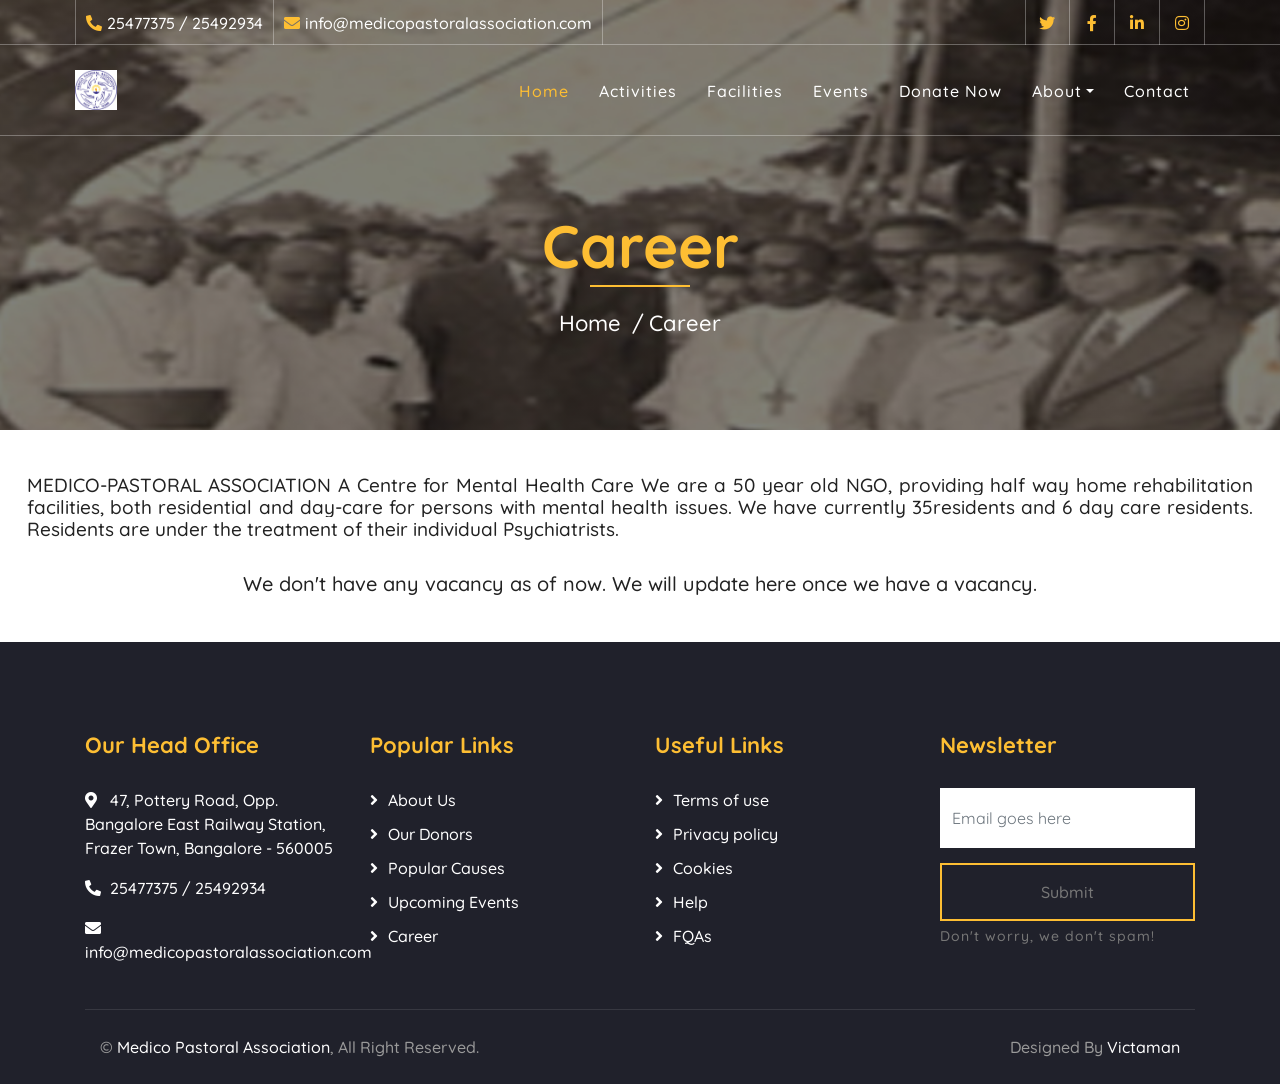
==== commit f8eb4e4c: "job delete" ====
--- a/career.html
+++ b/career.html
@@ -1,130 +1,172 @@
 <!DOCTYPE html>
 <html lang="en">
-    <head>
-	<link rel="apple-touch-icon" sizes="180x180" href="/apple-touch-icon.png">
-<link rel="icon" type="image/png" sizes="32x32" href="/favicon-32x32.png">
-<link rel="icon" type="image/png" sizes="16x16" href="/favicon-16x16.png">
-<link rel="manifest" href="/site.webmanifest">
-        <meta charset="utf-8">
-        <title>Career- Medico Pastoral Association (MPA)</title>
-        <meta content="width=device-width, initial-scale=1.0" name="viewport">
-        <meta content="Free Website Template" name="keywords">
-        <meta content="Free Website Template" name="description">
-
-        <!-- Favicon -->
-        <link href="img/favicon.ico" rel="icon">
-
-        <!-- Google Font -->
-        <link href="https://fonts.googleapis.com/css2?family=Quicksand:wght@300;400;500;600;700&display=swap" rel="stylesheet">
-        
-        <!-- CSS Libraries -->
-        <link href="https://stackpath.bootstrapcdn.com/bootstrap/4.4.1/css/bootstrap.min.css" rel="stylesheet">
-        <link href="https://cdnjs.cloudflare.com/ajax/libs/font-awesome/5.10.0/css/all.min.css" rel="stylesheet">
-        <link href="lib/flaticon/font/flaticon.css" rel="stylesheet">
-        <link href="lib/animate/animate.min.css" rel="stylesheet">
-        <link href="lib/owlcarousel/assets/owl.carousel.min.css" rel="stylesheet">
-
-        <!-- Template Stylesheet -->
-        <link href="css/style.css" rel="stylesheet">
-       
-    </head>
-
-    <body>
-        <!-- Top Bar Start -->
-        <div class="top-bar d-none d-md-block">
-            <div class="container-fluid">
-                <div class="row">
-                    <div class="col-md-8">
-                        <div class="top-bar-left">
-                            <div class="text">
-                                <i class="fa fa-phone-alt"></i>
-                                <p>25477375 / 25492934</p>
-                            </div>
-                            <div class="text">
-                                <i class="fa fa-envelope"></i>
-                                <p>info@medicopastoralassociation.com</p>
-                            </div>
-                        </div>
-                    </div>
-                    <div class="col-md-4">
-                        <div class="top-bar-right">
-                            <div class="social">
-                                <a href=""><i class="fab fa-twitter"></i></a>
-                                <a href=""><i class="fab fa-facebook-f"></i></a>
-                                <a href=""><i class="fab fa-linkedin-in"></i></a>
-                                <a href=""><i class="fab fa-instagram"></i></a>
-                            </div>
-                        </div>
-                    </div>
-                </div>
-            </div>
-        </div>
-        <!-- Top Bar End -->
-
-        <!-- Nav Bar Start -->
-        <div class="navbar navbar-expand-lg bg-dark navbar-dark">
-            <div class="container-fluid">
-                <a href="index.html" class="navbar-brand"><img src="medicologo.png"></a>
-                <button type="button" class="navbar-toggler" data-toggle="collapse" data-target="#navbarCollapse">
-                    <span class="navbar-toggler-icon"></span>
-                </button>
-
-                <div class="collapse navbar-collapse justify-content-between" id="navbarCollapse">
-                    <div class="navbar-nav ml-auto">
-                        <a href="index.html" class="nav-item nav-link active">Home</a>
-                        <a href="activities.html" class="nav-item nav-link">Activities</a>
-						<a href="facilities.html" class="nav-item nav-link">Facilities </a>
-                        <a href="event.html" class="nav-item nav-link">Events</a>
-                        <a href="donate.html" class="nav-item nav-link">Donate Now</a>
-                        <div class="nav-item dropdown">
-                            <a href="#" class="nav-link dropdown-toggle" data-toggle="dropdown">About</a>
-                            <div class="dropdown-menu">
-                                <a href="activities.html" class="dropdown-item">What We Do</a>
-                                <a href="team.html" class="dropdown-item">Meet The Team</a>
-                                <a href="volunteer.html" class="dropdown-item">Become A Volunteer</a>
-                            </div>
-                        </div>
-                        <a href="contact.html" class="nav-item nav-link">Contact</a>
-                    </div>
-                </div>
-            </div>
-        </div>
-        <!-- Nav Bar End -->
-        
-        
-        <!-- Page Header Start -->
-        <div class="page-header">
-            <div class="container">
-                <div class="row">
-                    <div class="col-12">
-                        <h2>Career</h2>
-                    </div>
-                    <div class="col-12">
-                        <a href="">Home</a>
-                        <a href="">Career</a>
-                    </div>
-                </div>
-            </div>
-        </div>
-        <!-- Page Header End -->
-        
- 
-<p style='margin-top:0cm;margin-right:20pt;margin-bottom:10.0pt;margin-left:20pt;line-height:115%;font-size:15px;text-align:justify;'><span style='font-size:19px;line-height:115%;color:#222222;background:white;'>
-MEDICO-PASTORAL ASSOCIATION A Centre for Mental Health Care We are a 50 year old NGO, providing half way home rehabilitation facilities, both residential and day-care for persons with mental health issues. We have currently 35residents and 6 day care residents. Residents are under the treatment of their individual Psychiatrists.</span></p>
-
-
-<img src="img/Job-card_2.jpg" style="height: 500px; margin: auto;
+  <head>
+    <link rel="apple-touch-icon" sizes="180x180" href="/apple-touch-icon.png" />
+    <link rel="icon" type="image/png" sizes="32x32" href="/favicon-32x32.png" />
+    <link rel="icon" type="image/png" sizes="16x16" href="/favicon-16x16.png" />
+    <link rel="manifest" href="/site.webmanifest" />
+    <meta charset="utf-8" />
+    <title>Career- Medico Pastoral Association (MPA)</title>
+    <meta content="width=device-width, initial-scale=1.0" name="viewport" />
+    <meta content="Free Website Template" name="keywords" />
+    <meta content="Free Website Template" name="description" />
+
+    <!-- Favicon -->
+    <link href="img/favicon.ico" rel="icon" />
+
+    <!-- Google Font -->
+    <link
+      href="https://fonts.googleapis.com/css2?family=Quicksand:wght@300;400;500;600;700&display=swap"
+      rel="stylesheet"
+    />
+
+    <!-- CSS Libraries -->
+    <link
+      href="https://stackpath.bootstrapcdn.com/bootstrap/4.4.1/css/bootstrap.min.css"
+      rel="stylesheet"
+    />
+    <link
+      href="https://cdnjs.cloudflare.com/ajax/libs/font-awesome/5.10.0/css/all.min.css"
+      rel="stylesheet"
+    />
+    <link href="lib/flaticon/font/flaticon.css" rel="stylesheet" />
+    <link href="lib/animate/animate.min.css" rel="stylesheet" />
+    <link href="lib/owlcarousel/assets/owl.carousel.min.css" rel="stylesheet" />
+
+    <!-- Template Stylesheet -->
+    <link href="css/style.css" rel="stylesheet" />
+  </head>
+
+  <body>
+    <!-- Top Bar Start -->
+    <div class="top-bar d-none d-md-block">
+      <div class="container-fluid">
+        <div class="row">
+          <div class="col-md-8">
+            <div class="top-bar-left">
+              <div class="text">
+                <i class="fa fa-phone-alt"></i>
+                <p>25477375 / 25492934</p>
+              </div>
+              <div class="text">
+                <i class="fa fa-envelope"></i>
+                <p>info@medicopastoralassociation.com</p>
+              </div>
+            </div>
+          </div>
+          <div class="col-md-4">
+            <div class="top-bar-right">
+              <div class="social">
+                <a href=""><i class="fab fa-twitter"></i></a>
+                <a href=""><i class="fab fa-facebook-f"></i></a>
+                <a href=""><i class="fab fa-linkedin-in"></i></a>
+                <a href=""><i class="fab fa-instagram"></i></a>
+              </div>
+            </div>
+          </div>
+        </div>
+      </div>
+    </div>
+    <!-- Top Bar End -->
+
+    <!-- Nav Bar Start -->
+    <div class="navbar navbar-expand-lg bg-dark navbar-dark">
+      <div class="container-fluid">
+        <a href="index.html" class="navbar-brand"
+          ><img src="medicologo.png"
+        /></a>
+        <button
+          type="button"
+          class="navbar-toggler"
+          data-toggle="collapse"
+          data-target="#navbarCollapse"
+        >
+          <span class="navbar-toggler-icon"></span>
+        </button>
+
+        <div
+          class="collapse navbar-collapse justify-content-between"
+          id="navbarCollapse"
+        >
+          <div class="navbar-nav ml-auto">
+            <a href="index.html" class="nav-item nav-link active">Home</a>
+            <a href="activities.html" class="nav-item nav-link">Activities</a>
+            <a href="facilities.html" class="nav-item nav-link">Facilities </a>
+            <a href="event.html" class="nav-item nav-link">Events</a>
+            <a href="donate.html" class="nav-item nav-link">Donate Now</a>
+            <div class="nav-item dropdown">
+              <a
+                href="#"
+                class="nav-link dropdown-toggle"
+                data-toggle="dropdown"
+                >About</a
+              >
+              <div class="dropdown-menu">
+                <a href="activities.html" class="dropdown-item">What We Do</a>
+                <a href="team.html" class="dropdown-item">Meet The Team</a>
+                <a href="volunteer.html" class="dropdown-item"
+                  >Become A Volunteer</a
+                >
+              </div>
+            </div>
+            <a href="contact.html" class="nav-item nav-link">Contact</a>
+          </div>
+        </div>
+      </div>
+    </div>
+    <!-- Nav Bar End -->
+
+    <!-- Page Header Start -->
+    <div class="page-header">
+      <div class="container">
+        <div class="row">
+          <div class="col-12">
+            <h2>Career</h2>
+          </div>
+          <div class="col-12">
+            <a href="">Home</a>
+            <a href="">Career</a>
+          </div>
+        </div>
+      </div>
+    </div>
+    <!-- Page Header End -->
+
+    <p
+      style="
+        margin-top: 0cm;
+        margin-right: 20pt;
+        margin-bottom: 10pt;
+        margin-left: 20pt;
+        line-height: 115%;
+        font-size: 15px;
+        text-align: justify;
+      "
+    >
+      <span
+        style="
+          font-size: 19px;
+          line-height: 115%;
+          color: #222222;
+          background: white;
+        "
+      >
+        MEDICO-PASTORAL ASSOCIATION A Centre for Mental Health Care We are a 50
+        year old NGO, providing half way home rehabilitation facilities, both
+        residential and day-care for persons with mental health issues. We have
+        currently 35residents and 6 day care residents. Residents are under the
+        treatment of their individual Psychiatrists.</span
+      >
+    </p>
+
+    <!-- <img src="img/Job-card_2.jpg" style="height: 500px; margin: auto;
 
 display: block;
   margin-left: auto;
   margin-right: auto;
-padding: 10px;"></img>
-
-
-
-
-
-<p style='margin-top:0cm;margin-right:10pt;margin-bottom:10.0pt;margin-left:10pt;line-height:115%;font-size:15px;text-align:justify;'>
+padding: 10px;"></img> -->
+
+    <!-- <p style='margin-top:0cm;margin-right:10pt;margin-bottom:10.0pt;margin-left:10pt;line-height:115%;font-size:15px;text-align:justify;'>
     <span style='font-size:24px;line-height:115%;color:#222222;background:white;font-weight:bold;'>
         Clinical Manager Position
     </span>
@@ -156,89 +198,112 @@
     <span style='font-size:19px;line-height:115%;color:#222222;background:white;'>
         Interested candidates may apply giving their personal particulars, experience, salary currently drawn and salary expected. PF and ESI benefits available. Application may be sent by email to <a href="mailto:medicopastoralassociation@gmail.com" target="_blank"><span style='color:#1155CC;'>medicopastoralassociation@gmail.com</span></a> with copies of supporting documents or by post to Medico Pastoral Association, #47, Pottery Road, Frazer Town, Bangalore-560005 to reach latest by 23rd June 2025.
     </span>
-</p>
-
-<!-- Footer Start -->
-        <div class="footer">
-            <div class="container">
-                <div class="row">
-                    <div class="col-lg-3 col-md-6">
-                        <div class="footer-contact">
-                            <h2>Our Head Office</h2>
-                            <p><i class="fa fa-map-marker-alt"></i>47, Pottery Road, Opp. Bangalore East Railway Station, Frazer Town, Bangalore - 560005
-</p>
-                            <p><i class="fa fa-phone-alt"></i>25477375 / 25492934</p>
-                            <p><i class="fa fa-envelope"></i>info@medicopastoralassociation.com</p>
-                           
-                        </div>
-                    </div>
-                    <div class="col-lg-3 col-md-6">
-                        <div class="footer-link">
-                            <h2>Popular Links</h2>
-                            <a href="">About Us</a>
-                            <a href="">Our Donors</a>
-                            <a href="">Popular Causes</a>
-                            <a href="">Upcoming Events</a>
-                            <a href="career.html">Career</a>
-                        </div>
-                    </div>
-                    <div class="col-lg-3 col-md-6">
-                        <div class="footer-link">
-                            <h2>Useful Links</h2>
-                            <a href="">Terms of use</a>
-                            <a href="">Privacy policy</a>
-                            <a href="">Cookies</a>
-                            <a href="">Help</a>
-                            <a href="">FQAs</a>
-                        </div>
-                    </div>
-                    <div class="col-lg-3 col-md-6">
-                        <div class="footer-newsletter">
-                            <h2>Newsletter</h2>
-                            <form>
-                                <input class="form-control" placeholder="Email goes here">
-                                <button class="btn btn-custom">Submit</button>
-                                <label>Don't worry, we don't spam!</label>
-                            </form>
-                        </div>
-                    </div>
-                </div>
-            </div>
-            <div class="container copyright">
-                <div class="row">
-                    <div class="col-md-6">
-                        <p>&copy; <a href="#">Medico Pastoral Association</a>, All Right Reserved.</p>
-                    </div>
-                    <div class="col-md-6">
-                        <p>Designed By <a href="https://victaman.com">Victaman</a></p>
-                    </div>
-                </div>
-            </div>
-        </div>
-        <!-- Footer End -->
-
-        <!-- Back to top button -->
-        <a href="#" class="back-to-top"><i class="fa fa-chevron-up"></i></a>
-        
-        <!-- Pre Loader -->
-        <div id="loader" class="show">
-            <div class="loader"></div>
-        </div>
-
-        <!-- JavaScript Libraries -->
-        <script src="https://code.jquery.com/jquery-3.4.1.min.js"></script>
-        <script src="https://stackpath.bootstrapcdn.com/bootstrap/4.4.1/js/bootstrap.bundle.min.js"></script>
-        <script src="lib/easing/easing.min.js"></script>
-        <script src="lib/owlcarousel/owl.carousel.min.js"></script>
-        <script src="lib/waypoints/waypoints.min.js"></script>
-        <script src="lib/counterup/counterup.min.js"></script>
-        <script src="lib/parallax/parallax.min.js"></script>
-        
-        <!-- Contact Javascript File -->
-        <script src="mail/jqBootstrapValidation.min.js"></script>
-        <script src="mail/contact.js"></script>
-
-        <!-- Template Javascript -->
-        <script src="js/main.js"></script>
-    </body>
+</p> -->
+
+    <p
+      style="
+        margin-top: 30px;
+        margin-right: 20pt;
+        margin-bottom: 30px;
+        margin-left: 20pt;
+        line-height: 130%;
+        font-size: 20px;
+        text-align: center;
+        color: #222222;
+        background: white;
+      "
+    >
+      We don't have any vacancy as of now. We will update here once we have a
+      vacancy.
+    </p>
+
+    <!-- Footer Start -->
+    <div class="footer">
+      <div class="container">
+        <div class="row">
+          <div class="col-lg-3 col-md-6">
+            <div class="footer-contact">
+              <h2>Our Head Office</h2>
+              <p>
+                <i class="fa fa-map-marker-alt"></i>47, Pottery Road, Opp.
+                Bangalore East Railway Station, Frazer Town, Bangalore - 560005
+              </p>
+              <p><i class="fa fa-phone-alt"></i>25477375 / 25492934</p>
+              <p>
+                <i class="fa fa-envelope"></i>info@medicopastoralassociation.com
+              </p>
+            </div>
+          </div>
+          <div class="col-lg-3 col-md-6">
+            <div class="footer-link">
+              <h2>Popular Links</h2>
+              <a href="">About Us</a>
+              <a href="">Our Donors</a>
+              <a href="">Popular Causes</a>
+              <a href="">Upcoming Events</a>
+              <a href="career.html">Career</a>
+            </div>
+          </div>
+          <div class="col-lg-3 col-md-6">
+            <div class="footer-link">
+              <h2>Useful Links</h2>
+              <a href="">Terms of use</a>
+              <a href="">Privacy policy</a>
+              <a href="">Cookies</a>
+              <a href="">Help</a>
+              <a href="">FQAs</a>
+            </div>
+          </div>
+          <div class="col-lg-3 col-md-6">
+            <div class="footer-newsletter">
+              <h2>Newsletter</h2>
+              <form>
+                <input class="form-control" placeholder="Email goes here" />
+                <button class="btn btn-custom">Submit</button>
+                <label>Don't worry, we don't spam!</label>
+              </form>
+            </div>
+          </div>
+        </div>
+      </div>
+      <div class="container copyright">
+        <div class="row">
+          <div class="col-md-6">
+            <p>
+              &copy; <a href="#">Medico Pastoral Association</a>, All Right
+              Reserved.
+            </p>
+          </div>
+          <div class="col-md-6">
+            <p>Designed By <a href="https://victaman.com">Victaman</a></p>
+          </div>
+        </div>
+      </div>
+    </div>
+    <!-- Footer End -->
+
+    <!-- Back to top button -->
+    <a href="#" class="back-to-top"><i class="fa fa-chevron-up"></i></a>
+
+    <!-- Pre Loader -->
+    <div id="loader" class="show">
+      <div class="loader"></div>
+    </div>
+
+    <!-- JavaScript Libraries -->
+    <script src="https://code.jquery.com/jquery-3.4.1.min.js"></script>
+    <script src="https://stackpath.bootstrapcdn.com/bootstrap/4.4.1/js/bootstrap.bundle.min.js"></script>
+    <script src="lib/easing/easing.min.js"></script>
+    <script src="lib/owlcarousel/owl.carousel.min.js"></script>
+    <script src="lib/waypoints/waypoints.min.js"></script>
+    <script src="lib/counterup/counterup.min.js"></script>
+    <script src="lib/parallax/parallax.min.js"></script>
+
+    <!-- Contact Javascript File -->
+    <script src="mail/jqBootstrapValidation.min.js"></script>
+    <script src="mail/contact.js"></script>
+
+    <!-- Template Javascript -->
+    <script src="js/main.js"></script>
+  </body>
 </html>
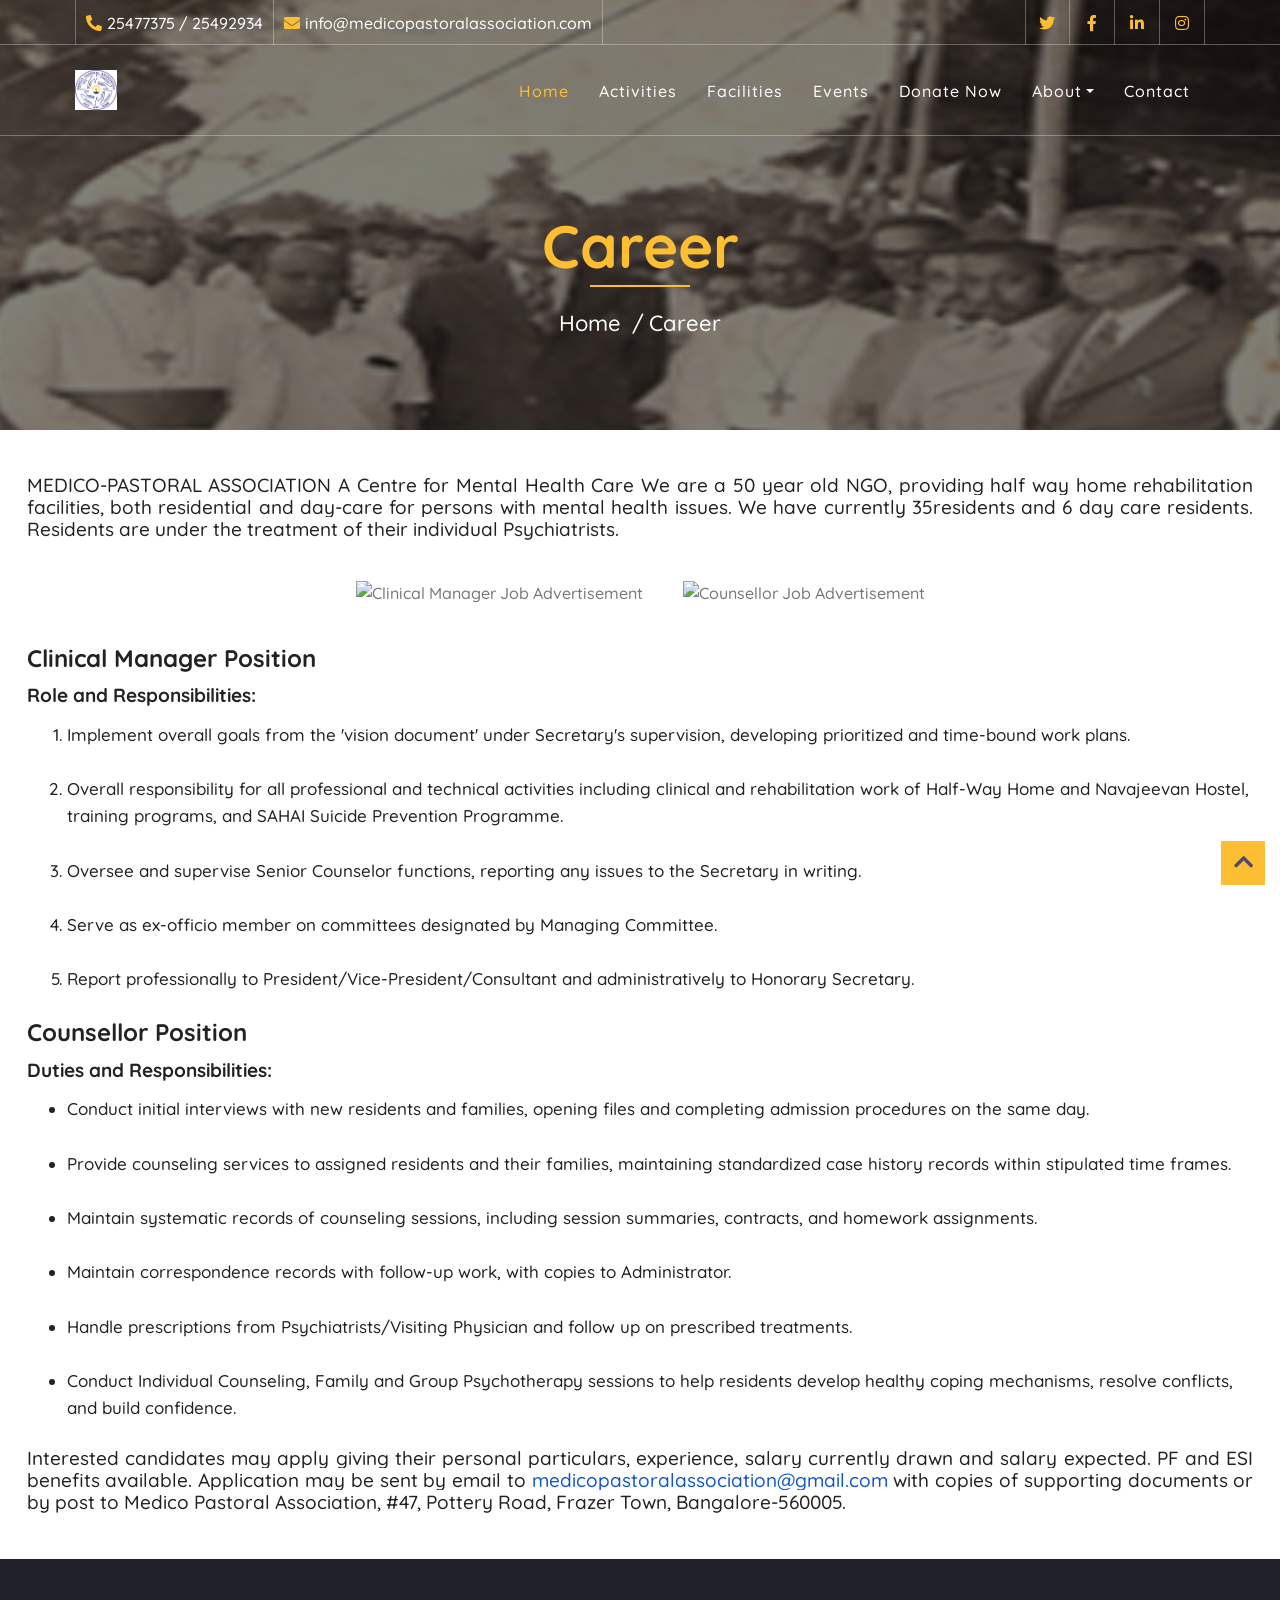
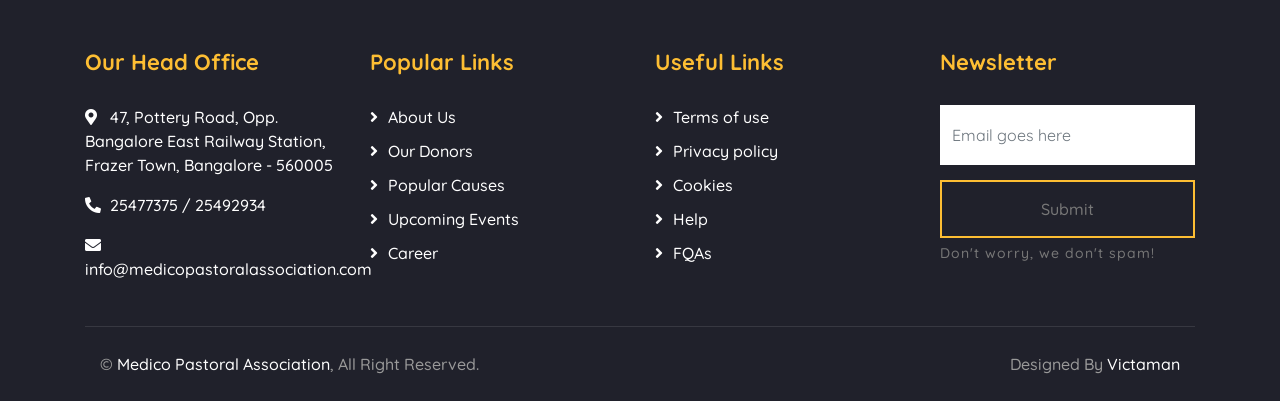
==== commit 9b9d6cfc: "Update career.html" ====
--- a/career.html
+++ b/career.html
@@ -159,12 +159,37 @@
       >
     </p>
 
-    <!-- <img src="img/Job-card_2.jpg" style="height: 500px; margin: auto;
-
-display: block;
-  margin-left: auto;
-  margin-right: auto;
-padding: 10px;"></img> -->
+    <div
+      style="
+        display: flex;
+        justify-content: center;
+        align-items: center;
+        gap: 20px;
+        margin: 30px 20pt;
+        flex-wrap: wrap;
+      "
+    >
+      <img
+        src="img/add1.png"
+        alt="Clinical Manager Job Advertisement"
+        style="
+          max-width: 30%;
+          width: auto;
+          height: auto;
+          padding: 10px;
+        "
+      />
+      <img
+        src="img/add2.png"
+        alt="Counsellor Job Advertisement"
+        style="
+          max-width: 30%;
+          width: auto;
+          height: auto;
+          padding: 10px;
+        "
+      />
+    </div>
 
     <!-- <p style='margin-top:0cm;margin-right:10pt;margin-bottom:10.0pt;margin-left:10pt;line-height:115%;font-size:15px;text-align:justify;'>
     <span style='font-size:24px;line-height:115%;color:#222222;background:white;font-weight:bold;'>
@@ -202,19 +227,215 @@
 
     <p
       style="
-        margin-top: 30px;
-        margin-right: 20pt;
-        margin-bottom: 30px;
-        margin-left: 20pt;
-        line-height: 130%;
-        font-size: 20px;
-        text-align: center;
+        margin-top: 20pt;
+        margin-right: 20pt;
+        margin-bottom: 10pt;
+        margin-left: 20pt;
+        line-height: 115%;
+        font-size: 15px;
+        text-align: justify;
+      "
+    >
+      <span
+        style="
+          font-size: 24px;
+          line-height: 115%;
+          color: #222222;
+          background: white;
+          font-weight: bold;
+        "
+      >
+        Clinical Manager Position
+      </span>
+    </p>
+
+    <p
+      style="
+        margin-top: 0cm;
+        margin-right: 20pt;
+        margin-bottom: 10pt;
+        margin-left: 20pt;
+        line-height: 115%;
+        font-size: 15px;
+        text-align: justify;
+      "
+    >
+      <span
+        style="
+          font-size: 19px;
+          line-height: 115%;
+          color: #222222;
+          background: white;
+          font-weight: bold;
+        "
+      >
+        Role and Responsibilities:
+      </span>
+    </p>
+
+    <div
+      style="
+        margin-left: 20pt;
+        margin-right: 20pt;
         color: #222222;
-        background: white;
-      "
-    >
-      We don't have any vacancy as of now. We will update here once we have a
-      vacancy.
+        font-size: 17px;
+        line-height: 1.6;
+      "
+    >
+      <ol>
+        <li>
+          Implement overall goals from the 'vision document' under Secretary's
+          supervision, developing prioritized and time-bound work plans.
+        </li>
+        <br />
+        <li>
+          Overall responsibility for all professional and technical activities
+          including clinical and rehabilitation work of Half-Way Home and
+          Navajeevan Hostel, training programs, and SAHAI Suicide Prevention
+          Programme.
+        </li>
+        <br />
+        <li>
+          Oversee and supervise Senior Counselor functions, reporting any
+          issues to the Secretary in writing.
+        </li>
+        <br />
+        <li>
+          Serve as ex-officio member on committees designated by Managing
+          Committee.
+        </li>
+        <br />
+        <li>
+          Report professionally to President/Vice-President/Consultant and
+          administratively to Honorary Secretary.
+        </li>
+      </ol>
+    </div>
+
+    <p
+      style="
+        margin-top: 20pt;
+        margin-right: 20pt;
+        margin-bottom: 10pt;
+        margin-left: 20pt;
+        line-height: 115%;
+        font-size: 15px;
+        text-align: justify;
+      "
+    >
+      <span
+        style="
+          font-size: 24px;
+          line-height: 115%;
+          color: #222222;
+          background: white;
+          font-weight: bold;
+        "
+      >
+        Counsellor Position
+      </span>
+    </p>
+
+    <p
+      style="
+        margin-top: 0cm;
+        margin-right: 20pt;
+        margin-bottom: 10pt;
+        margin-left: 20pt;
+        line-height: 115%;
+        font-size: 15px;
+        text-align: justify;
+      "
+    >
+      <span
+        style="
+          font-size: 19px;
+          line-height: 115%;
+          color: #222222;
+          background: white;
+          font-weight: bold;
+        "
+      >
+        Duties and Responsibilities:
+      </span>
+    </p>
+
+    <div
+      style="
+        margin-left: 20pt;
+        margin-right: 20pt;
+        color: #222222;
+        font-size: 17px;
+        line-height: 1.6;
+      "
+    >
+      <ul>
+        <li>
+          Conduct initial interviews with new residents and families, opening
+          files and completing admission procedures on the same day.
+        </li>
+        <br />
+        <li>
+          Provide counseling services to assigned residents and their families,
+          maintaining standardized case history records within stipulated time
+          frames.
+        </li>
+        <br />
+        <li>
+          Maintain systematic records of counseling sessions, including session
+          summaries, contracts, and homework assignments.
+        </li>
+        <br />
+        <li>
+          Maintain correspondence records with follow-up work, with copies to
+          Administrator.
+        </li>
+        <br />
+        <li>
+          Handle prescriptions from Psychiatrists/Visiting Physician and follow
+          up on prescribed treatments.
+        </li>
+        <br />
+        <li>
+          Conduct Individual Counseling, Family and Group Psychotherapy
+          sessions to help residents develop healthy coping mechanisms, resolve
+          conflicts, and build confidence.
+        </li>
+      </ul>
+    </div>
+
+    <p
+      style="
+        margin-top: 20pt;
+        margin-right: 20pt;
+        margin-bottom: 10pt;
+        margin-left: 20pt;
+        line-height: 115%;
+        font-size: 15px;
+        text-align: justify;
+      "
+    >
+      <span
+        style="
+          font-size: 19px;
+          line-height: 115%;
+          color: #222222;
+          background: white;
+        "
+      >
+        Interested candidates may apply giving their personal particulars,
+        experience, salary currently drawn and salary expected. PF and ESI
+        benefits available. Application may be sent by email to
+        <a
+          href="mailto:medicopastoralassociation@gmail.com"
+          target="_blank"
+          ><span style="color: #1155cc"
+            >medicopastoralassociation@gmail.com</span
+          ></a
+        >
+        with copies of supporting documents or by post to Medico Pastoral
+        Association, #47, Pottery Road, Frazer Town, Bangalore-560005.
+      </span>
     </p>
 
     <!-- Footer Start -->
